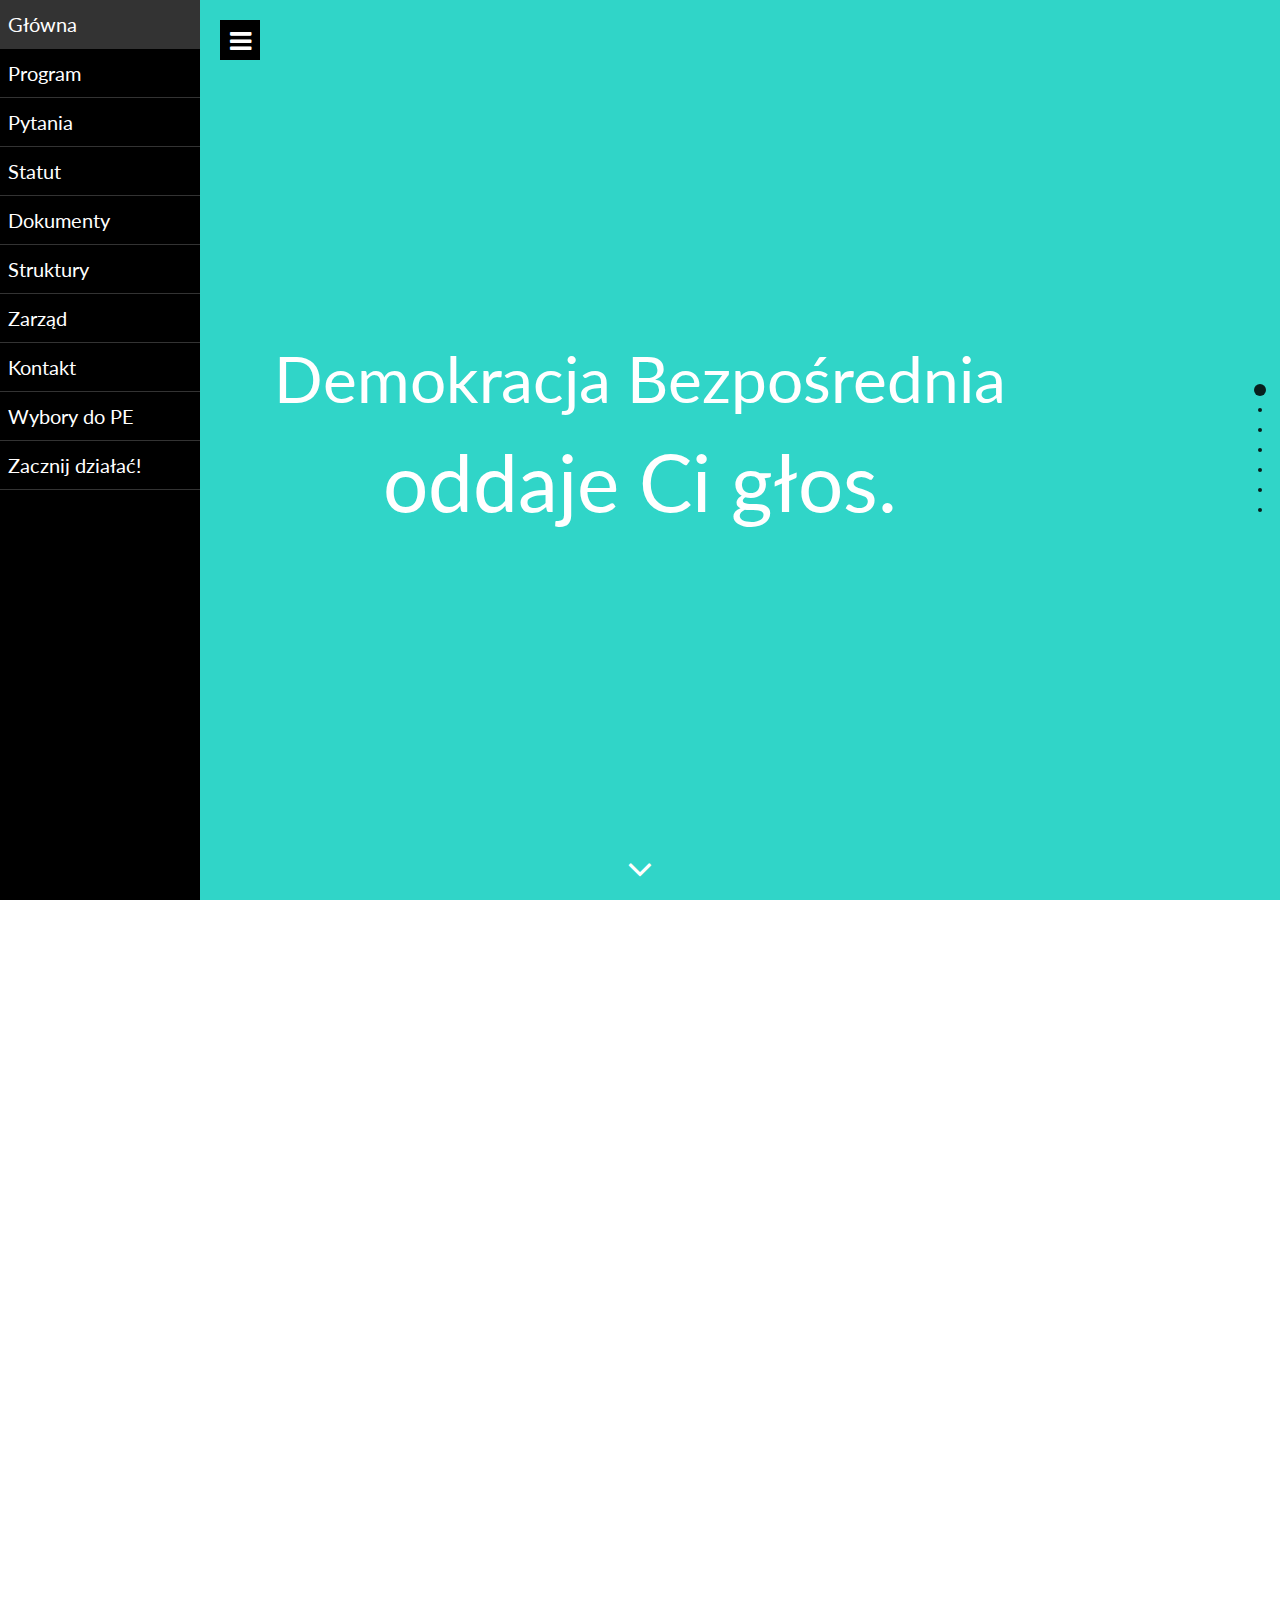
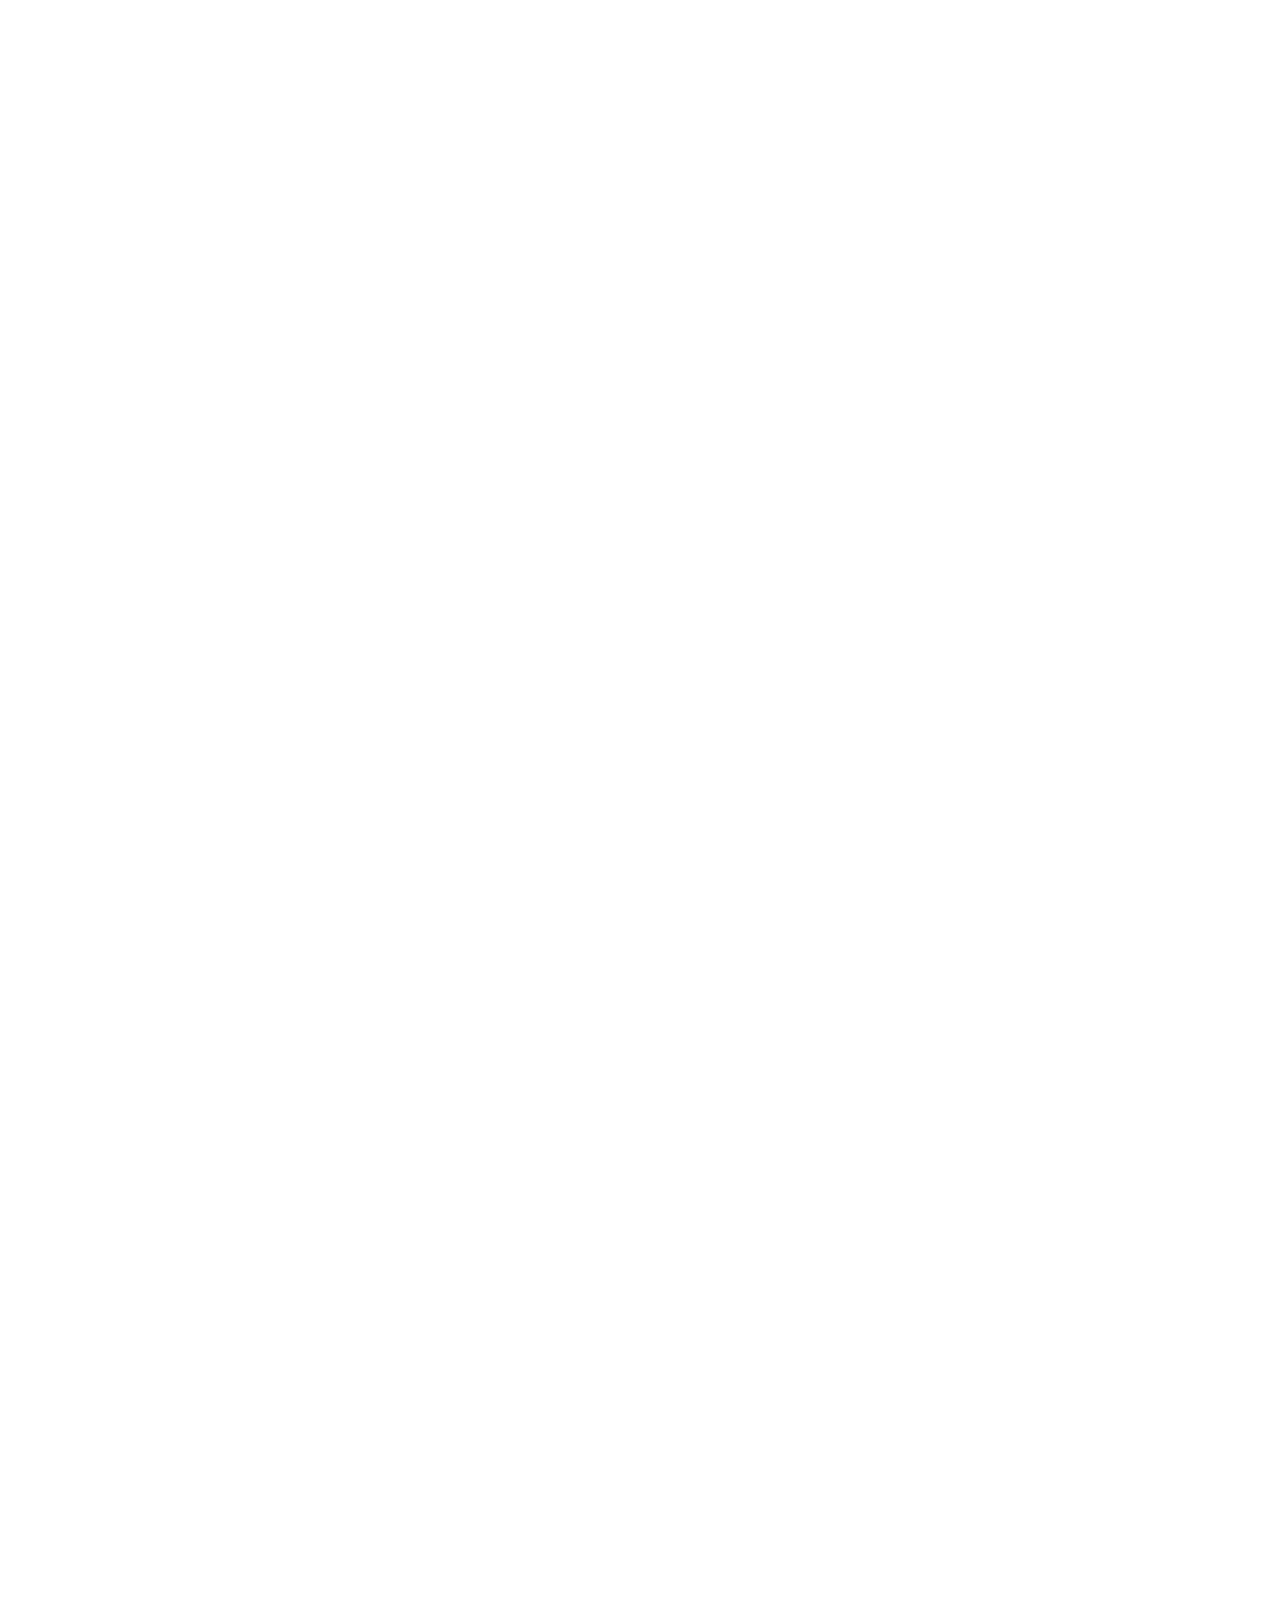
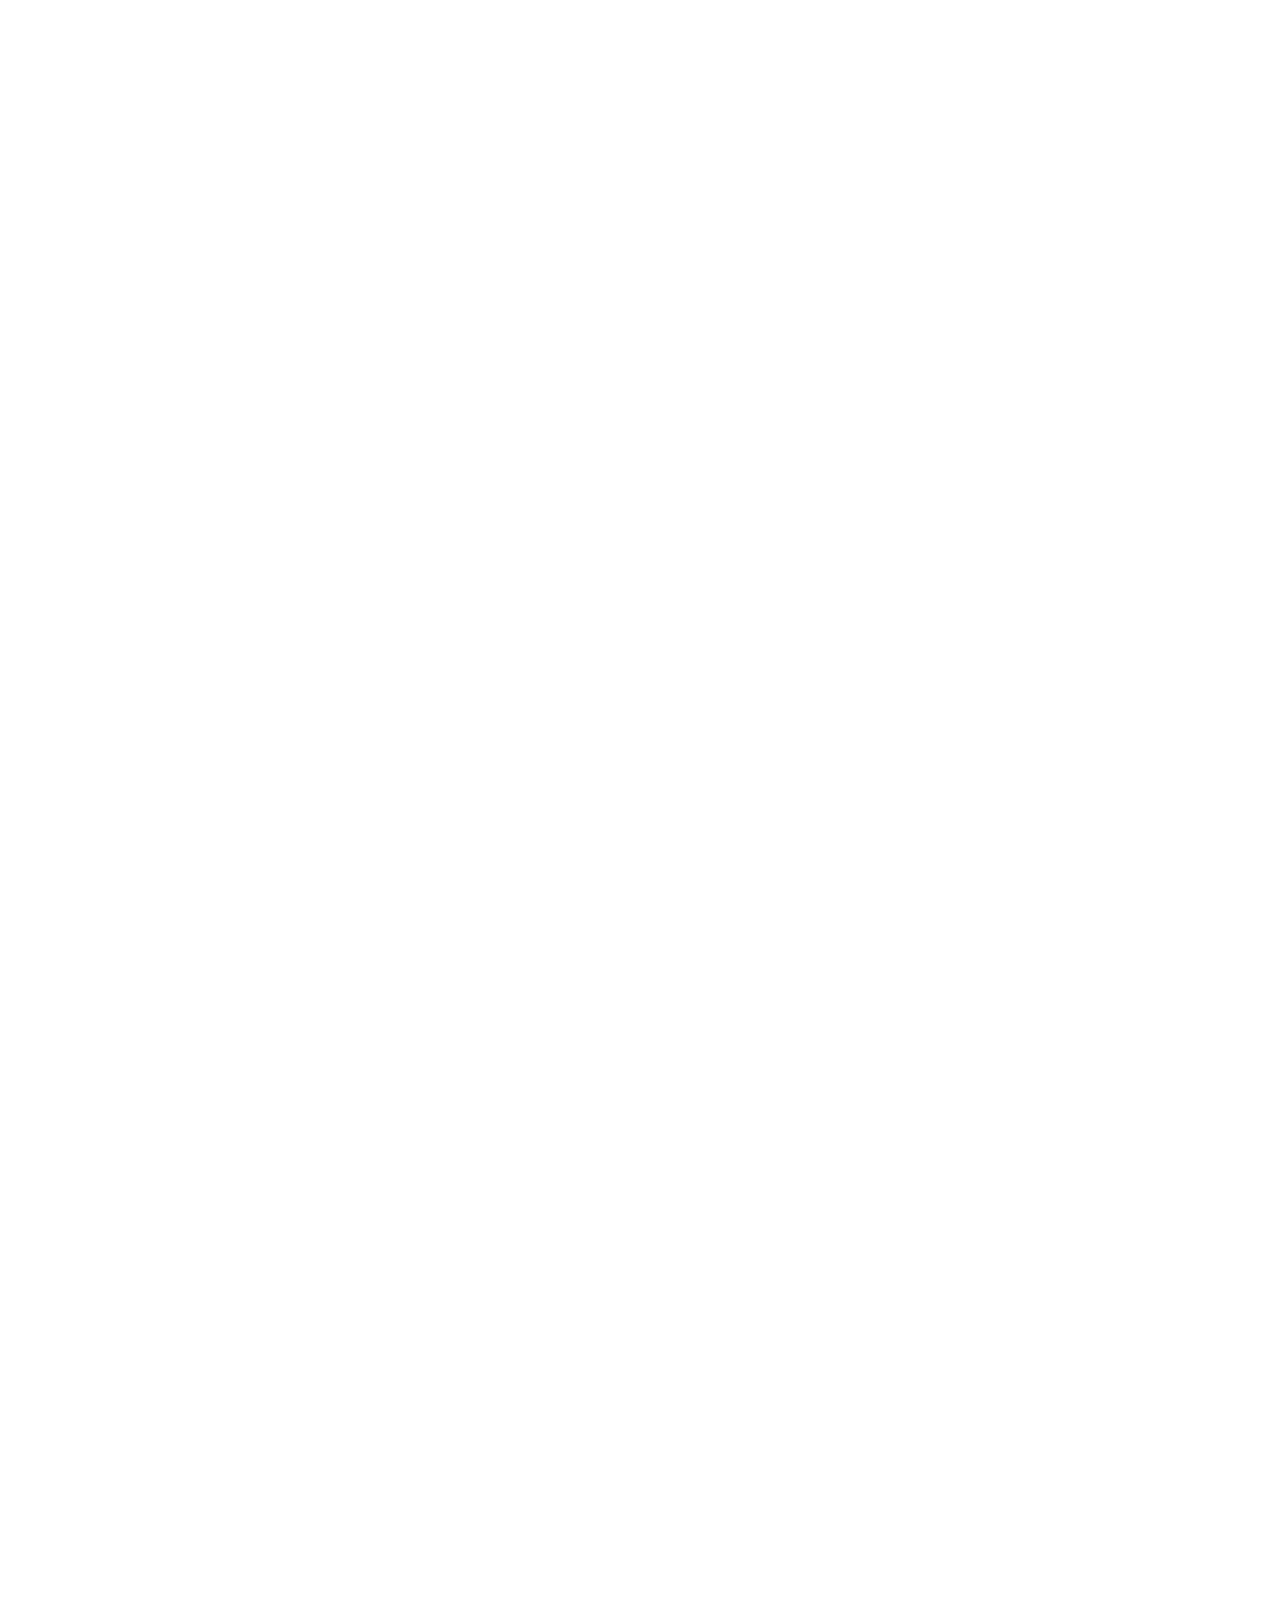
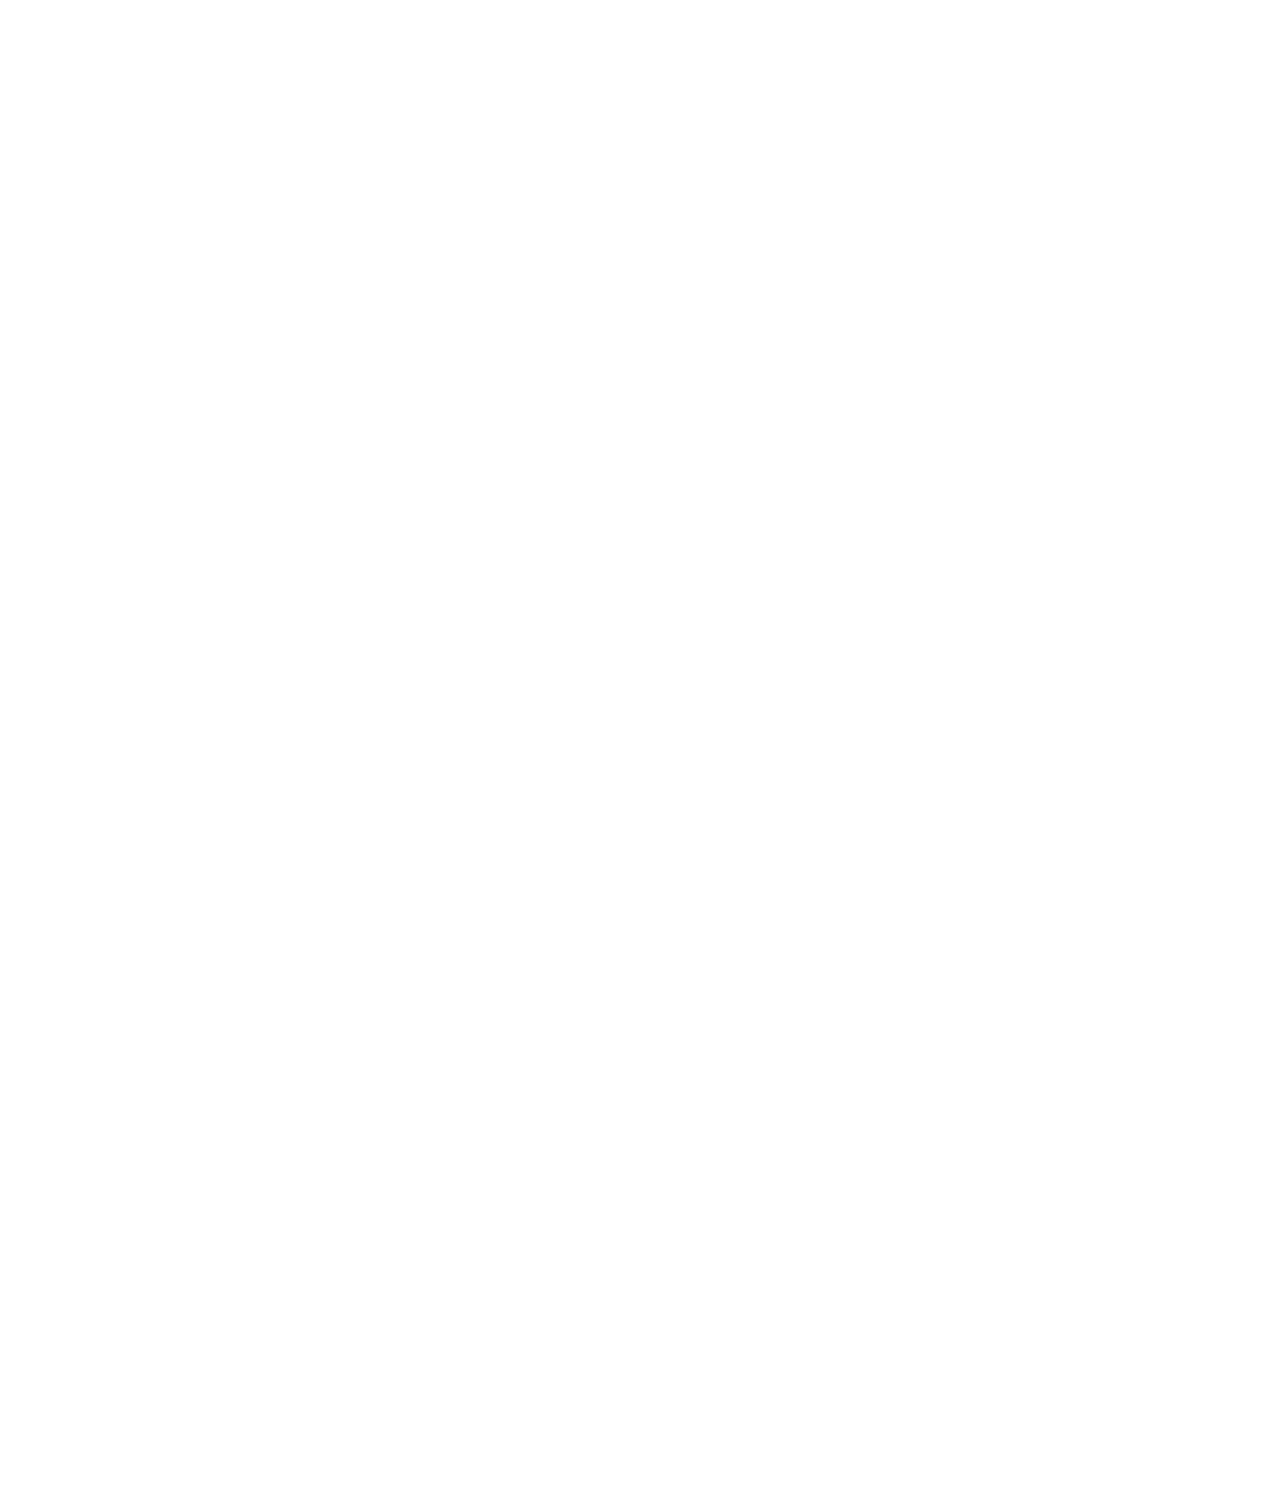
==== index.html @ 04c2ee35 "Initial commit" ====
<!DOCTYPE html>
<html id="page-index" xmlns:fb="http://ogp.me/ns/fb#">
<head>
	<title>
		Demokracja Bezpośrednia
	</title>
	<link href="//netdna.bootstrapcdn.com/font-awesome/4.0.3/css/font-awesome.css" rel="stylesheet" />
	<link rel="stylesheet" href="//fonts.googleapis.com/css?family=Lato" />
	<link rel="stylesheet" href="/index.style.css?v1"/>
	<link rel="stylesheet" href="/onepage-scroll.css?v1" media="screen and (min-width: 400px)"/>
	<script src="//code.jquery.com/jquery-2.0.3.min.js"></script>
	<script src="/jquery.hashnavig.js?v1"></script>
	<script src="/jquery.onepage-scroll.js?v1"></script>
	<script src="/index.script.js?v1"></script>
	<meta property="og:title" content="Demokracja Bezpośrednia"/>
	<meta property="og:description" content="Wiemy, że nie wierzysz już w hasła wyborcze i polityczne obietnice. Dlatego nie zamierzamy Ci ich składać."/>
	<meta property="og:image" content="http://db.org.pl/OddajeCiGlos.png"/>
	<meta property="og:url" content="http://db.org.pl/"/>
	<meta name="viewport" content="width=device-width, initial-scale=1.0, maximum-scale=1.0, user-scalable=no" />
	<link rel="shortcut icon" href="//db.org.pl/circle.png"/>
</head>
<body>
<div id="fb-root"></div>
<div id="main">
<section class="turkus" id="witaj">
	<div>
		<p style="margin-bottom: 4rem;">
			<l class="font8">Demokracja Bezpośrednia</l>
			<l class="font10">oddaje Ci głos.</l>
		</p>
	</div>
</section>
<section class="bialy" id="nie-wierzysz">
	<div>
		<p>
			<l>Nie wierzysz już w hasła wyborcze i polityczne obietnice.</l>
			<l class="font6">Dlatego nie zamierzamy Ci ich składać.</l>
		</p>
		<p>
			<l>Chcemy Ci pokazać, że da się wyjść</l>
			<l class="font6">poza skorumpowaną politykę i zakłamane media.</l>
		</p>
		<p>
			<l>Wystarczy uwierzyć, że możesz to zmienić.</l>
			<l class="font8"><a class="turkus na-czarny" href="#co-mozesz">Zacznij działać.</a></l>
		</p>
	</div>
</section>
<section class="turkus" id="polityka-jest-prosta">
	<div>
		<p>
			<l class="font8">Polityka jest prosta,</l>
			<l>wbrew temu, co twierdzą politycy.</l>
		</p>
		<p>
			<l class="font7">Możesz mieć realny wpływ</l>
			<l>na to, co dzieje się „na górze”.</l>
		</p>
		<p>
			<l>Poznaj podstawowe mechanizmy polityczne i zacznij działać,</l>
			<l class="font7">bo nikt nie zrobi tego lepiej niż Ty.</l>
		</p>
	</div>
</section>
<section class="bialy" id="to-nie-partia">
	<div>
		<p>
			<l class="font8 turkus">Demokracja Bezpośrednia</l>
			<l>nie jest tradycyjną partią polityczną.</l>
		</p>
		<p>
			<l>To organizacja spoza „układu”, stworzona przez ludzi takich jak Ty.</l>
		</p>
		<p>
			<l>Naszym celem jest zmiana reguł gry w polityce,</l>
			<l>abyś mógł decydować o tym, co dla Ciebie ważne.</l>
		</p>
	</div>
</section>
<section class="turkus" id="nowe-reguly">
	<div>
		<h1 class="czarny" style="margin-bottom: 2rem;">
			<a class="na-bialy" href="http://db.org.pl/program/" target="_blank">Turkusowa (R)ewolucja</a> - Nowe reguły gry.
		</h1>
		<p>
			<l class="font6">Referendum obligatoryjne,</l>
			<l>by poseł słuchał Ciebie, a nie Ty posła.</l>
		</p>
		<p>
			<l class="font6">Prawo odwołania,</l>
			<l>by urzędnik pracował dla Ciebie, a nie Ty dla urzędnika.</l>
		</p>
		<p>
			<l class="font6">Jednomandatowe okręgi wyborcze,</l>
			<l>by wybierać swojego polityka, a nie wybranego przez “wodza” partii.</l>
		</p>
		<p>
			<l class="font6">Darmowy i wolny internet,</l>
			<l>by nie być wykluczonym z tej części przestrzeni publicznej.</l>
		</p>
	</div>
</section>
<section class="bialy" id="co-mozesz">
	<div>
		<h1 class="turkus" style="margin-bottom: 2rem;">
			Co możesz zrobić?
		</h1>
		<p style="text-align: left; font-size: 5rem; margin: 0 6rem;">
			<l><a href="http://facebook.com/DemokracjaBezposrednia" target="_blank" class="na-turkus">1. Obserwuj nas na Facebooku.</a></l>
			<l><a download="deklaracja.png" href="/deklaracja.png" target="_blank" class="na-turkus">2. Dołącz do nas.</a></l>
<!--			<l><a href="http://wybory.db.org.pl/2014/02/karty-podpisowe" class="na-turkus" target="_blank">3. Wydrukuj listę poparcia z Twojego okręgu.</a></l>-->
			<l>3. Opowiedz znajomym o naszym ruchu. <!--i zbierz ich podpisy poparcia.--></l>
			<l><a href="/okregi/" class="na-turkus" target="_blank">4. Skontaktuj się z lokalnym koordynatorem.</a></l>
			<l><a href="http://samorzad.db.org.pl/" class="na-turkus" target="_blank">5. Zdecyduj ze znajomymi, kto z Twojej społeczności ma kandydować.</a></l>
			<l>6. Wraz ze znajomymi głosuj na niego.</l>
			<l><a>7. Pilnuj, by dotrzymywał obietnic wyborczych.</a></l>
		</p>
	</div>
</section>
<section class="czarny" id="koniec">
	<p>
		<l class="turkus font8">Demokracja Bezpośrednia</l>
		<l>ul. Nowolipki 14/130</l>
		<l>01-019 Warszawa</l>
		<l>kontakt@db.org.pl</l>
		<l>tel. do pełnomocnika wyborczego 888 770 300</l>
		<l>EwP 322 | NIP 5213636084 | REGON 146281388</l>
	</p>
	<l style="font-size: 2rem; color: #aaa; position: absolute; bottom: 0; margin: 0 auto; left: 0; right: 0;">Strona wykorzystuje ciasteczka do prowadzenia statystyk odwiedzin. Możesz zablokować ciasteczka w ustawieniach przeglądarki.</l>
</section>
</div>

<nav>
	<div><div><i class="fa fa-bars"></i></div></div>
	<a href="/">Główna</a>
	<a href="/program/">Program</a>
	<a href="/?q=node/69">Pytania</a>
	<a href="/sites/default/files/statut_db_2013-12-14_tekst-jednolity.pdf">Statut</a>
	<a href="/?q=dokumenty">Dokumenty</a>
	<a href="/okregi/">Struktury</a>
	<a href="/?q=Zarząd">Zarząd</a>
	<a href="/?q=contact">Kontakt</a>
	<a href="http://pe2014.pkw.gov.pl/pl/komitety/view/40">Wybory do PE</a>
	<a href="#co-mozesz">Zacznij działać!</a>
</nav>

</body></html>
---- index.style.css ----
* {
	margin: 0;
	padding: 0;
	font-size: inherit;
	font-weight: inherit;
	font-size: inherit;
	color: inherit;
	text-decoration: inherit;
	outline: inherit;

	box-sizing: border-box;
	-webkit-box-sizing: border-box;
	-moz-box-sizing: border-box;
}

html {
	font-family: 'Lato', sans-serif;
	text-align: center;
	font-size: 8px;
	font-size: 1vh;
}

section {
	padding: 0 10px;
}

@media all and (min-height: 100px) { html { font-size: 1px; } }
@media all and (min-height: 200px) { html { font-size: 2px; } }
@media all and (min-height: 300px) { html { font-size: 3px; } }
@media all and (min-height: 400px) { html { font-size: 4px; } }
@media all and (min-height: 500px) and (min-width: 500px) { html { font-size: 5px; } }
@media all and (min-height: 600px) and (min-width: 600px) { html { font-size: 6px; } }
@media all and (min-height: 700px) and (min-width: 700px) { html { font-size: 7px; } }
@media all and (min-height: 800px) and (min-width: 900px) { html { font-size: 8px; } }

#pagination, .arrow-up, .arrow-down {
	display: none;
}

@media all and (min-width: 400px) {
	section {
		padding: 0 30px;
	}

	section > :first-child {
		position: absolute;
		top: 50%;
		left: 0;
		right: 0;
		transform: translateY(-50%);
		-webkit-transform: translateY(-50%);
		-moz-transform: translateY(-50%);
	}
}

.turkus, .na-turkus:hover  {
	color: #30D5C8;
}

.czarny, .na-czarny:hover {
	color: black;
}

.bialy, .na-bialy:hover {
	color: white;
}

section {
	position: relative;
	padding: 8rem 0;
}

section.turkus {
	background-color: #30D5C8;
	color: white;
}

section.bialy {
	color: black;
}

section.czarny {
	background-color: black;
	color: white;
}

section {
	font-size: 5rem;
}

section > div > * {
	margin-bottom: 2rem;
}

section > div > h1 {
	font-size: 8rem;
}

l {
	display: block;
	padding: 1rem 0;
}

a[href], *[onclick] {
	cursor: pointer;
}

#main a[href]:not(.arrow-up):not(.arrow-down):not(.arrow-left):not(.arrow-right), #main *[onclick] {
	border-bottom: 1px solid;
}

.font6  { font-size:  6rem; }
.font7  { font-size:  7rem; }
.font8  { font-size:  8rem; }
.font9  { font-size:  9rem; }
.font10 { font-size: 10rem; }

#polityka-jest-prosta h1, #polityka-jest-prosta-x h1 {
	font-size: 10rem;
}

#nie-wierzysz p, #nie-wierzysz-x p {
	margin-bottom: 4rem;
}

#nowe-reguly p, #nowe-reguly-x p {
	font-size: 4rem;
}

.active-koniec #pagination li a:before {
	background-color: white !important;
}

nav {
	z-index: 1;
	background-color: black;
	color: white;
	position: fixed;
	top: 0;
	bottom: 0;
	width: 200px;

	-webkit-transition-duration: 500ms;
	-moz-transition-duration: 500ms;
	transition-duration: 500ms;

	left: -180px;
	opacity: 0.2;
}

nav:hover {
	left: 0;
	opacity: 1;
}

nav > div {
	position: absolute;
	top: 0;
	left: 200px;
	border: 0;
	height: 80px;
	width: 80px;
}

nav > div > div {
	margin-top: 20px;
	margin-left: 20px;
	background-color: black;
	line-height: 40px;
	width: 40px;
	font-size: 25px;
	text-align: center;
	padding: 0;

	-webkit-transition-duration: 500ms;
	-moz-transition-duration: 500ms;
	transition-duration: 500ms;
}

nav > a {
	display: block;
	font-size: 2.5rem;
	line-height: 4rem;
	padding: 1rem;
	border-bottom: 1px solid #333;
	text-align: left;

	-webkit-transition-duration: 200ms;
	-moz-transition-duration: 200ms;
	transition-duration: 200ms;
}

nav > a:hover {
	background-color: #333;
}

.active-koniec nav {
	background-color: white;
	color: black;
}

.active-koniec nav > div > div {
	background-color: white;
}

.active-koniec nav > a {
	border-bottom: 1px solid #ccc;
}

.active-koniec nav > a:hover {
	background-color: white;
}
---- onepage-scroll.css ----
html, body {
	overflow: hidden;
}

html, body, .onepage-wrapper {
	display: block;
	position: static;
	margin: 0;
	padding: 0;
	width: 100%;
	height: 100%;
}

.onepage-wrapper {
	position: relative;

	-webkit-transition: -webkit-transform 1000ms ease;
	-moz-transition: -moz-transform 1000ms ease;
	-o-transition: -o-transform 1000ms ease;
	-ms-transition: -ms-transform 1000ms ease;
	transition: transform 1000ms ease;

	-webkit-transform-style: preserve-3d;
}

.onepage-wrapper > section[id] {
	width: 100%;
	height: 100%;
	position: relative;
}

#pagination, .arrow-up, .arrow-down, .arrow-left, .arrow-right {
	display: block;
}

#pagination {
	position: fixed;
	right: 10px;
	top: 50%;
	z-index: 5;
	list-style: none;
	margin: 0;
	padding: 0;
	transform: translateY(-50%);
	-webkit-transform: translateY(-50%);
	-ms-transform: translateY(-50%);
}

#pagination li {
	padding: 0;
}

#pagination li a {
	width: 20px;
	height: 20px;
	display: block;
}

#pagination li a::before {
	content: "";
	display: block;
	width: 20px;
	height: 20px;

	background-color: rgba(0,0,0,0.85);
	border-radius: 10px;
	-webkit-border-radius: 10px;
	-moz-border-radius: 10px;

	-webkit-transition-duration: 500ms;
	-moz-transition-duration: 500ms;
	-o-transition-duration: 500ms;
	-ms-transition-duration: 500ms;
	transition-duration: 500ms;

	transform: scale(0.2);
	-webkit-transform: scale(0.2);
	-moz-transform: scale(0.2);
	-o-transform: scale(0.2);
	-ms-transform: scale(0.2);
}

#pagination li a.active::before {
	transform: scale(0.6);
	-webkit-transform: scale(0.6);
}

.arrow-down, .arrow-up, .arrow-left, .arrow-right {
	position: absolute;
	top: 0; bottom: 0; left: 0; right: 0;
	vertical-align: middle;
}

.arrow-down {
	top: auto; bottom: 0; padding-bottom: 1rem;
}

.arrow-up {
	top: 0; bottom: auto; padding-top: 1rem;
}

.arrow-left {
	left: 0; right: auto; padding-left: 1rem; text-align: left;
	width: 5rem;
}

.arrow-right {
	left: auto; right: 0; padding-right: 1rem; text-align: right;
	width: 5rem;
}

.arrow-left::before, .arrow-right::before {
	content: '';
	display: inline-block;
	height: 100%;
	vertical-align: middle;
}
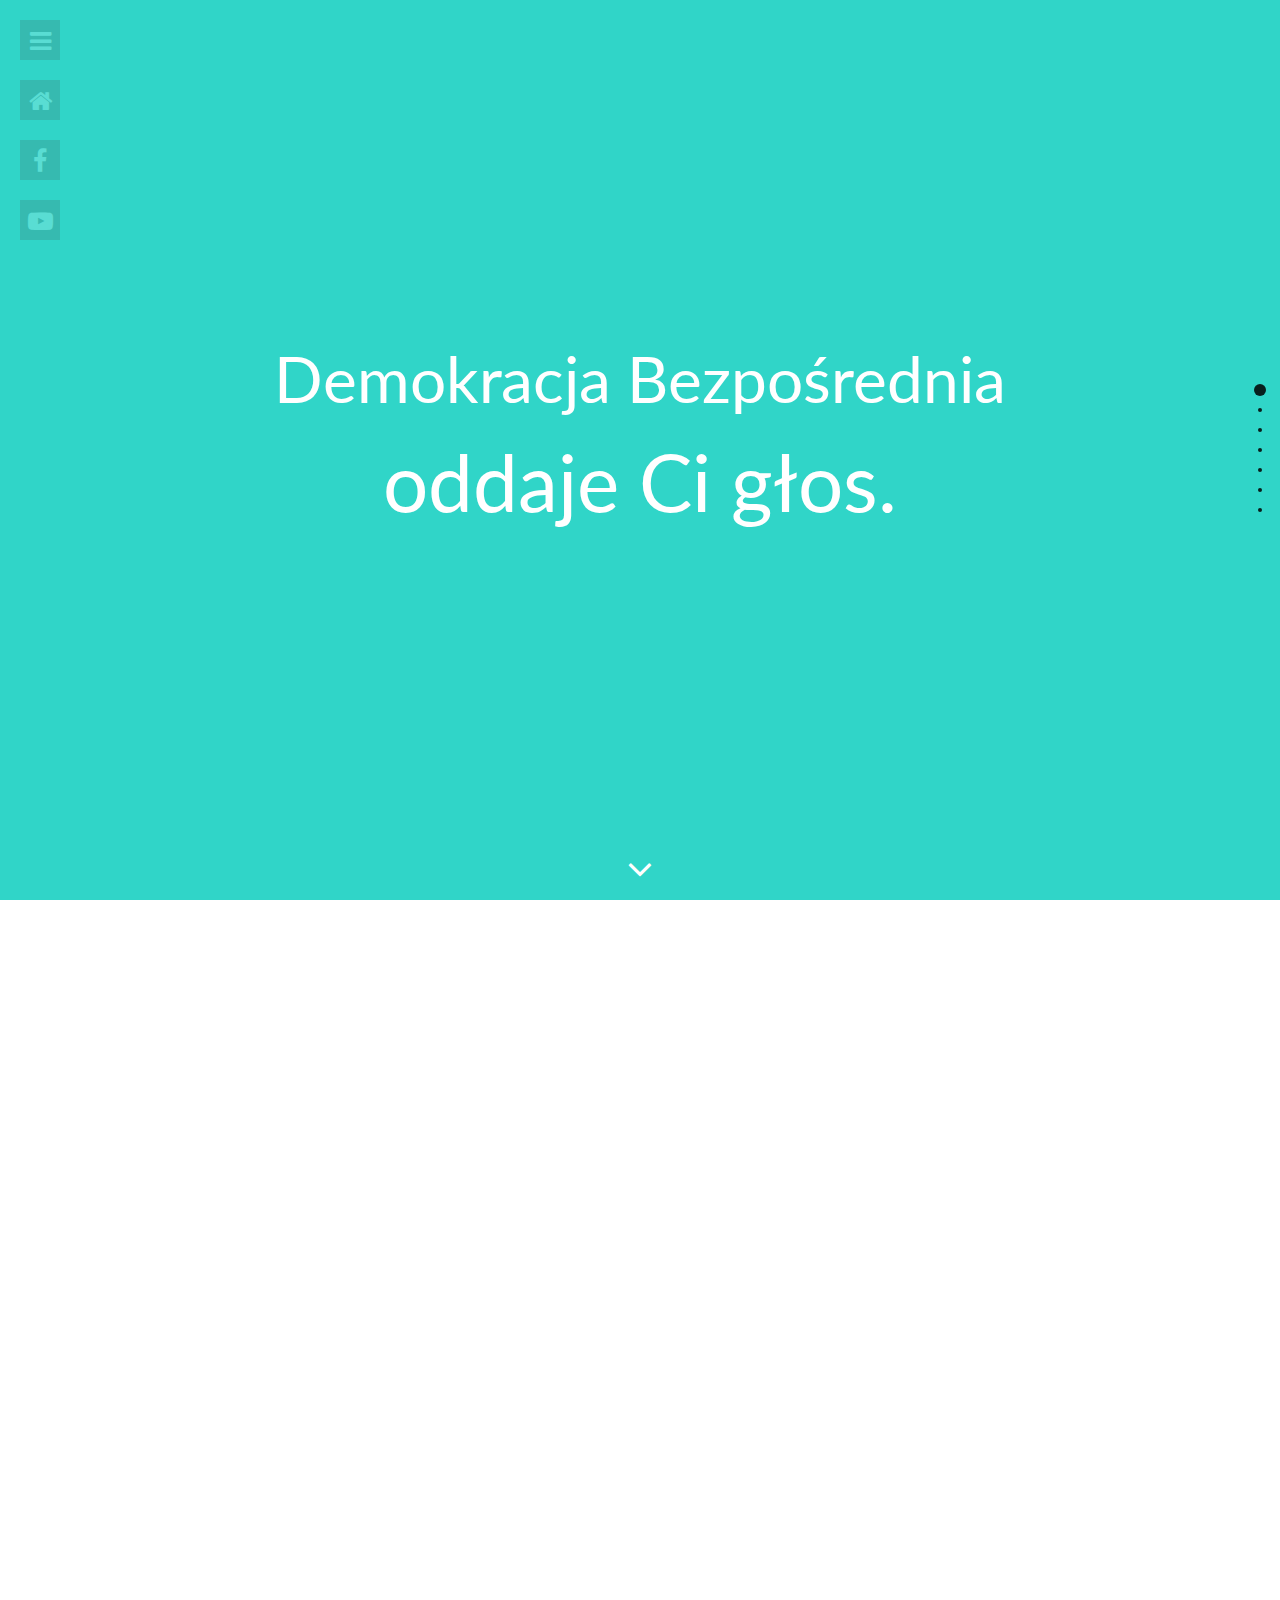
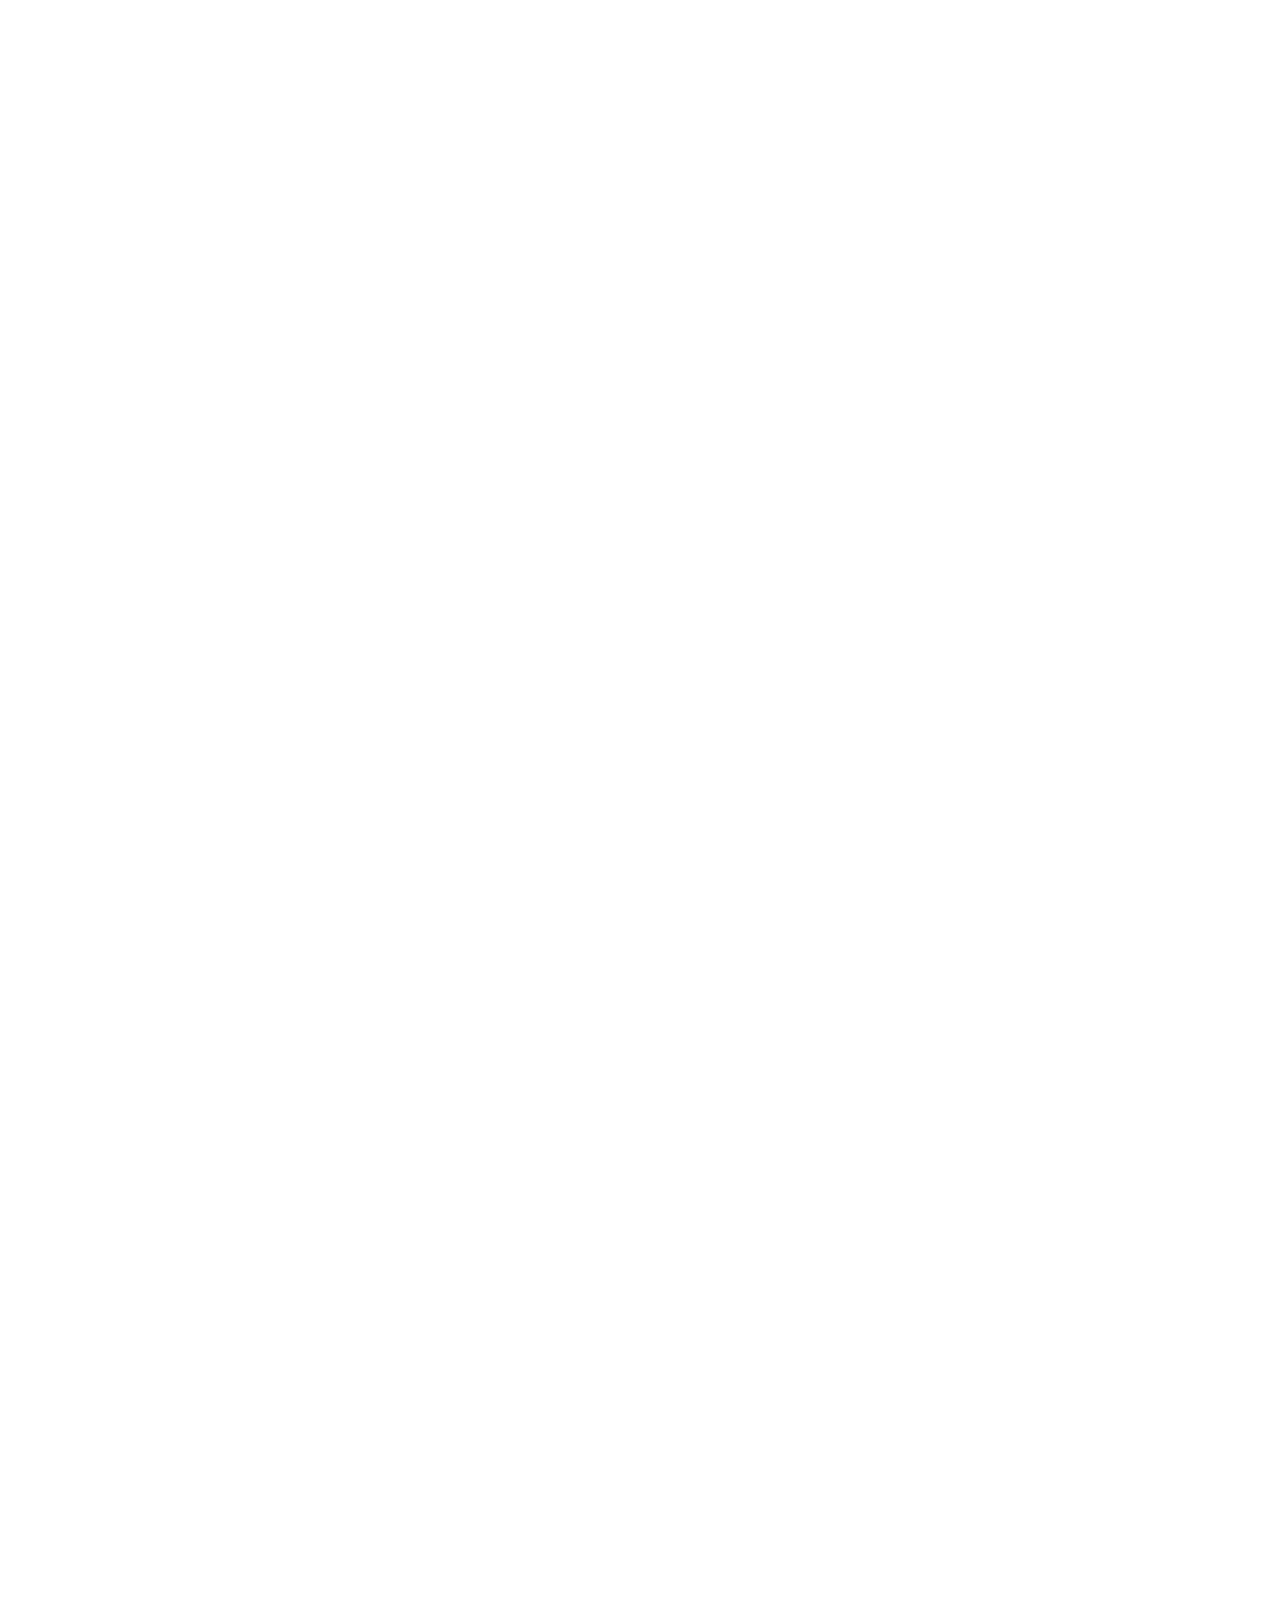
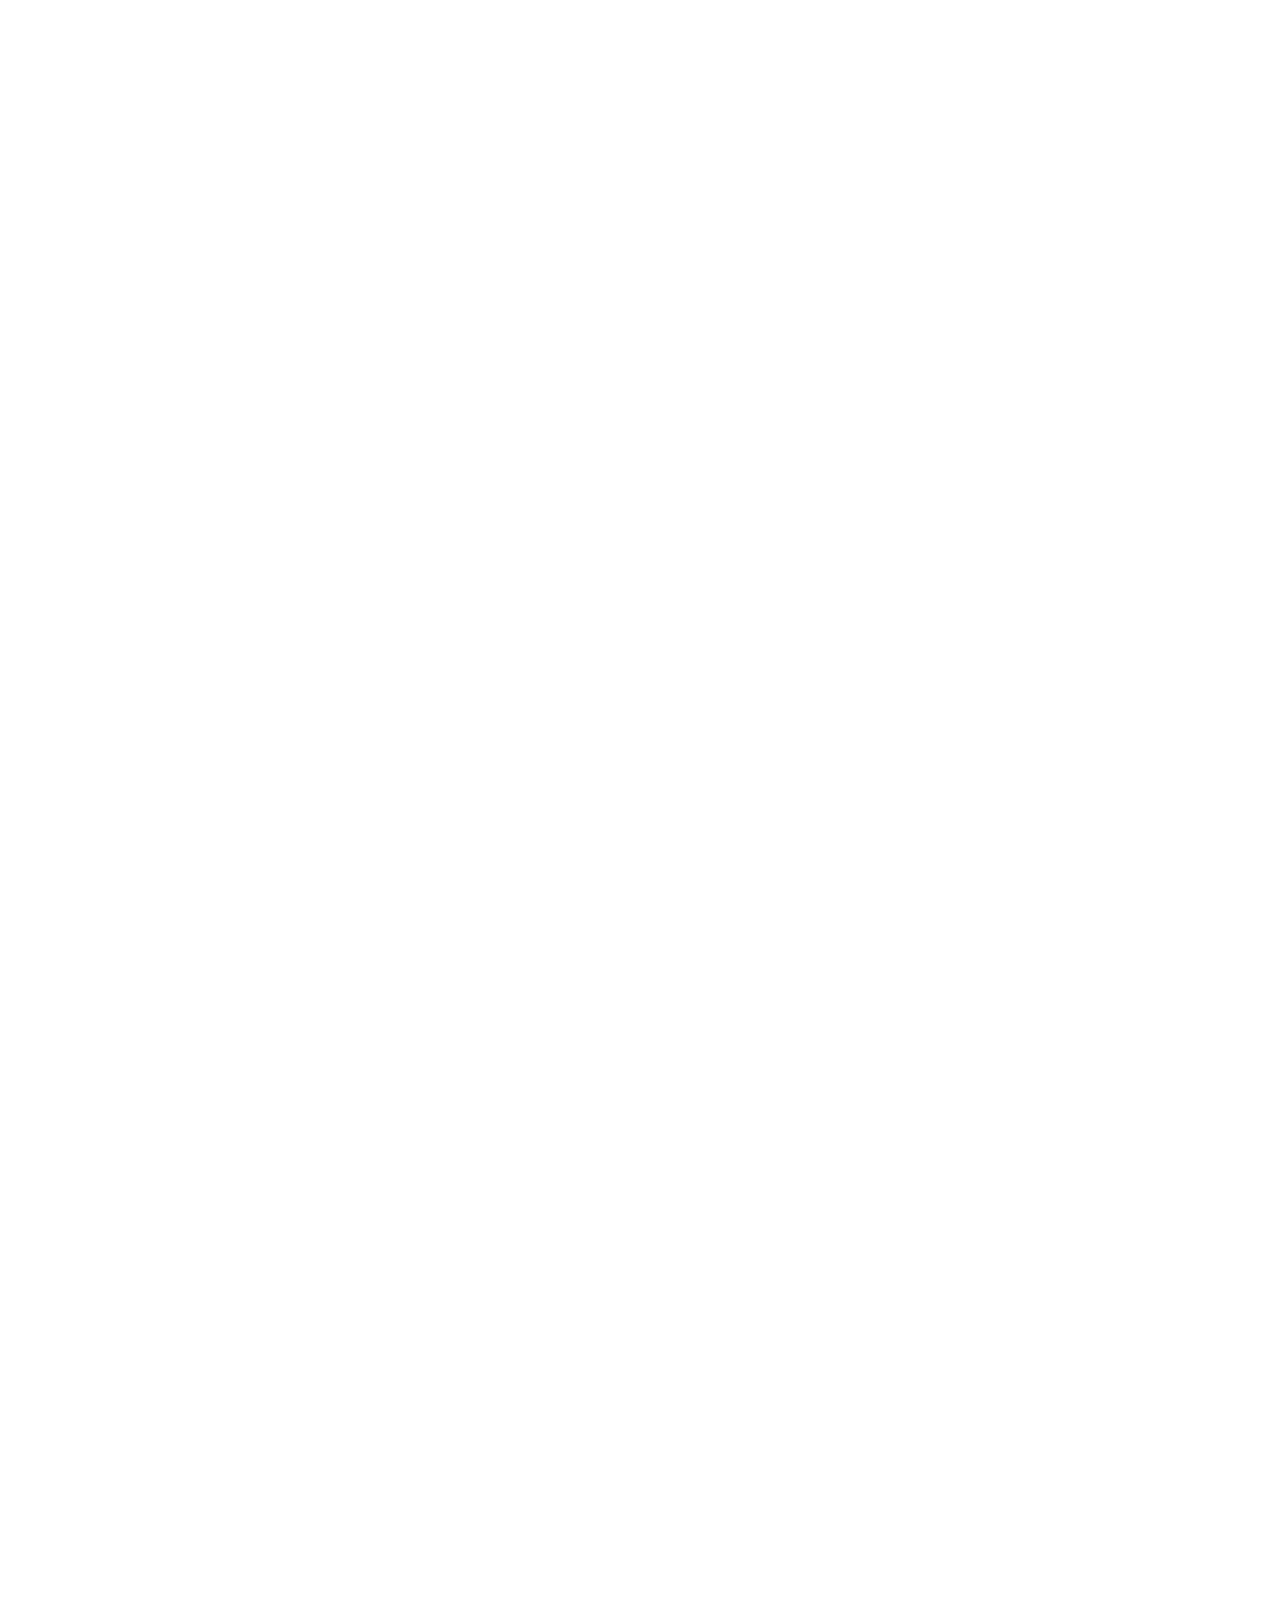
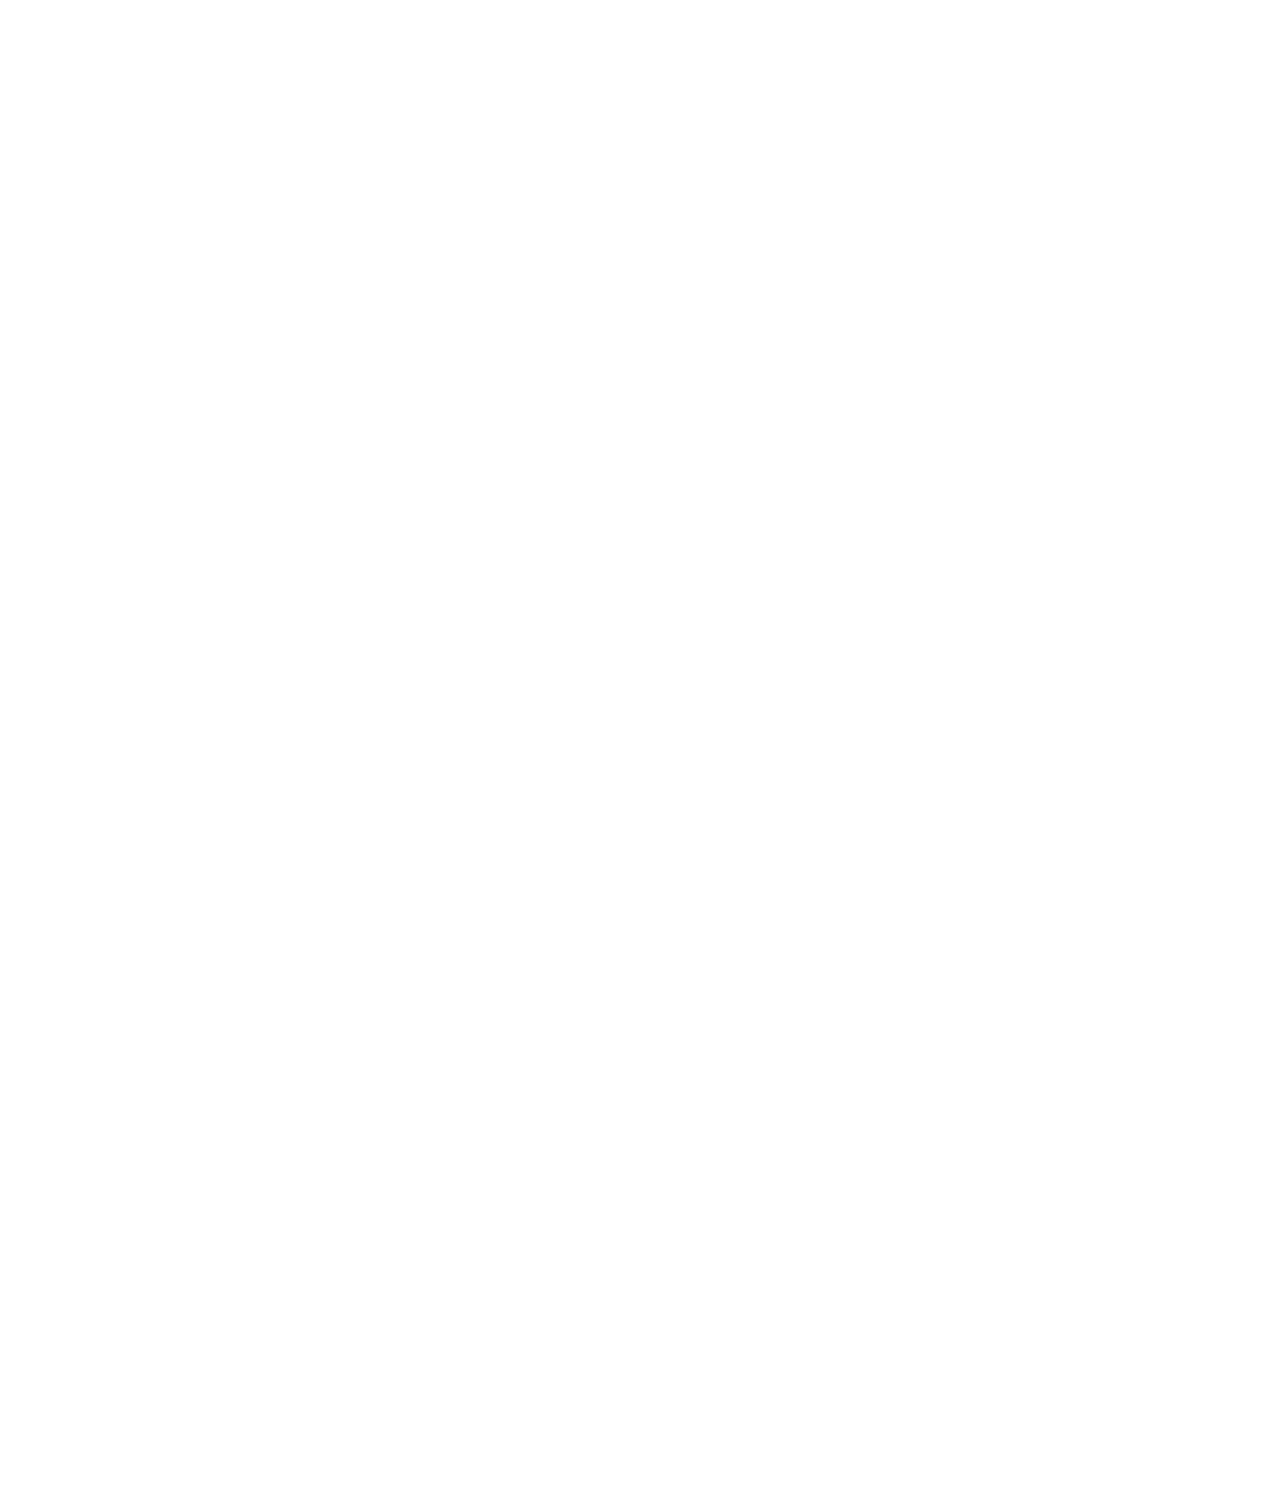
==== commit 49f35ae2: "Nowe menu" ====
--- a/index.html
+++ b/index.html
@@ -6,7 +6,8 @@
 	</title>
 	<link href="//netdna.bootstrapcdn.com/font-awesome/4.0.3/css/font-awesome.css" rel="stylesheet" />
 	<link rel="stylesheet" href="//fonts.googleapis.com/css?family=Lato" />
-	<link rel="stylesheet" href="/index.style.css?v1"/>
+	<link rel="stylesheet" href="/index.style.css?v3"/>
+	<link rel="stylesheet" href="/nav.css?v1"/>
 	<link rel="stylesheet" href="/onepage-scroll.css?v1" media="screen and (min-width: 400px)"/>
 	<script src="//code.jquery.com/jquery-2.0.3.min.js"></script>
 	<script src="/jquery.hashnavig.js?v1"></script>
@@ -123,25 +124,37 @@
 		<l>ul. Nowolipki 14/130</l>
 		<l>01-019 Warszawa</l>
 		<l>kontakt@db.org.pl</l>
-		<l>tel. do pełnomocnika wyborczego 888 770 300</l>
 		<l>EwP 322 | NIP 5213636084 | REGON 146281388</l>
+		<l></l>
+		<l>Pełnomocnik Wyborczy: Zbigniew Kawalec</l>
+		<l>tel. 888 770 300 | e-mail zbigniew.kawalec@db.org.pl</l>
 	</p>
 	<l style="font-size: 2rem; color: #aaa; position: absolute; bottom: 0; margin: 0 auto; left: 0; right: 0;">Strona wykorzystuje ciasteczka do prowadzenia statystyk odwiedzin. Możesz zablokować ciasteczka w ustawieniach przeglądarki.</l>
 </section>
 </div>
 
 <nav>
-	<div><div><i class="fa fa-bars"></i></div></div>
-	<a href="/">Główna</a>
-	<a href="/program/">Program</a>
-	<a href="/?q=node/69">Pytania</a>
-	<a href="/sites/default/files/statut_db_2013-12-14_tekst-jednolity.pdf">Statut</a>
-	<a href="/?q=dokumenty">Dokumenty</a>
-	<a href="/okregi/">Struktury</a>
-	<a href="/?q=Zarząd">Zarząd</a>
-	<a href="/?q=contact">Kontakt</a>
-	<a href="http://pe2014.pkw.gov.pl/pl/komitety/view/40">Wybory do PE</a>
-	<a href="#co-mozesz">Zacznij działać!</a>
+	<div class="nav-icons">
+		<div id="menu-toggle"><i class="fa fa-bars"></i><i class="fa fa-times"></i></div>
+		<a href="http://db.org.pl/"><i class="fa fa-home"></i></a>
+		<a href="https://www.facebook.com/DemokracjaBezposrednia" target="_blank"><i class="fa fa-facebook"></i></a>
+		<a href="https://www.youtube.com/user/DBPartia" target="_blank"><i class="fa fa-youtube-play"></i></a>
+	</div>
+	<div class="nav-links">
+		<a href="http://db.org.pl/program/">Program</a>
+		<a href="http://db.org.pl/?q=node/69">Pytania</a>
+		<a href="http://db.org.pl/sites/default/files/statut_db_2013-12-14_tekst-jednolity.pdf">Statut</a>
+		<a href="http://db.org.pl/?q=dokumenty">Dokumenty</a>
+		<a href="http://db.org.pl/okregi/">Struktury</a>
+		<a href="http://db.org.pl/?q=Zarz%C4%85d">Zarząd</a>
+		<a href="#koniec">Kontakt</a>
+		<a href="http://pe2014.pkw.gov.pl/pl/komitety/view/40">Wybory do PE</a>
+		<a href="#co-mozesz">Zacznij działać!</a>
+	</div>
 </nav>
 
+<script>
+$("#menu-toggle").click(function(){$("nav").toggleClass("visible");});
+</script>
+
 </body></html>
--- a/index.style.css
+++ b/index.style.css
@@ -130,83 +130,3 @@
 .active-koniec #pagination li a:before {
 	background-color: white !important;
 }
-
-nav {
-	z-index: 1;
-	background-color: black;
-	color: white;
-	position: fixed;
-	top: 0;
-	bottom: 0;
-	width: 200px;
-
-	-webkit-transition-duration: 500ms;
-	-moz-transition-duration: 500ms;
-	transition-duration: 500ms;
-
-	left: -180px;
-	opacity: 0.2;
-}
-
-nav:hover {
-	left: 0;
-	opacity: 1;
-}
-
-nav > div {
-	position: absolute;
-	top: 0;
-	left: 200px;
-	border: 0;
-	height: 80px;
-	width: 80px;
-}
-
-nav > div > div {
-	margin-top: 20px;
-	margin-left: 20px;
-	background-color: black;
-	line-height: 40px;
-	width: 40px;
-	font-size: 25px;
-	text-align: center;
-	padding: 0;
-
-	-webkit-transition-duration: 500ms;
-	-moz-transition-duration: 500ms;
-	transition-duration: 500ms;
-}
-
-nav > a {
-	display: block;
-	font-size: 2.5rem;
-	line-height: 4rem;
-	padding: 1rem;
-	border-bottom: 1px solid #333;
-	text-align: left;
-
-	-webkit-transition-duration: 200ms;
-	-moz-transition-duration: 200ms;
-	transition-duration: 200ms;
-}
-
-nav > a:hover {
-	background-color: #333;
-}
-
-.active-koniec nav {
-	background-color: white;
-	color: black;
-}
-
-.active-koniec nav > div > div {
-	background-color: white;
-}
-
-.active-koniec nav > a {
-	border-bottom: 1px solid #ccc;
-}
-
-.active-koniec nav > a:hover {
-	background-color: white;
-}
--- a/nav.css
+++ b/nav.css
@@ -0,0 +1,104 @@
+nav, nav > *, nav > * > * {
+	-webkit-transition-duration: 500ms;
+	-moz-transition-duration: 500ms;
+	transition-duration: 500ms;
+
+	display: block;
+}
+
+nav > * > * {
+	cursor: pointer;
+}
+
+nav {
+	z-index: 1;
+	color: white;
+	position: fixed;
+	top: 0;
+	bottom: 0;
+	width: 200px;
+	left: -200px;
+}
+
+nav.visible {
+	left: 0;
+}
+
+nav > .nav-links, nav > .nav-icons > * {
+	opacity: 0.2;
+	background-color: #535353;
+}
+
+nav.visible > .nav-links, nav.visible > .nav-icons > * {
+	opacity: 0.95;
+}
+
+nav.visible > * > :hover {
+	background-color: black;
+}
+
+nav:not(.visible) > .nav-icons > :hover {
+	opacity: 0.6;
+}
+
+nav > .nav-links {
+	height: 100%;
+}
+
+nav:not(.visible) > .nav-icons .fa-times {
+	display: none;
+}
+
+nav.visible > .nav-icons .fa-bars {
+	display: none;
+}
+
+nav > .nav-icons {
+	position: absolute;
+	top: 0;
+	left: 200px;
+	border: 0;
+	width: 60px;
+	padding-top: 20px;
+	padding-left: 20px;
+}
+
+nav > .nav-icons > * {
+	margin-bottom: 20px;
+	line-height: 40px;
+	width: 40px;
+	font-size: 25px;
+	text-align: center;
+	padding: 0;
+}
+
+nav > .nav-links > * {
+	font-size: 2.5rem;
+	line-height: 7rem;
+	text-align: left;
+
+	position: relative;
+	padding: 0 1rem 0 3rem;
+}
+
+nav > .nav-links > *::before {
+	content: "";
+	position: absolute;
+	display: block;
+	width: 1px;
+	top: 1.5rem;
+	left: 1.5rem;
+	height: 4rem;
+	background-color: #30D5C8;
+}
+
+
+.active-koniec nav > .nav-links, .active-koniec nav > .nav-icons > * {
+	background-color: white;
+	color: black;
+}
+
+.active-koniec nav > * > *:hover {
+	background-color: #ccc;
+}
+
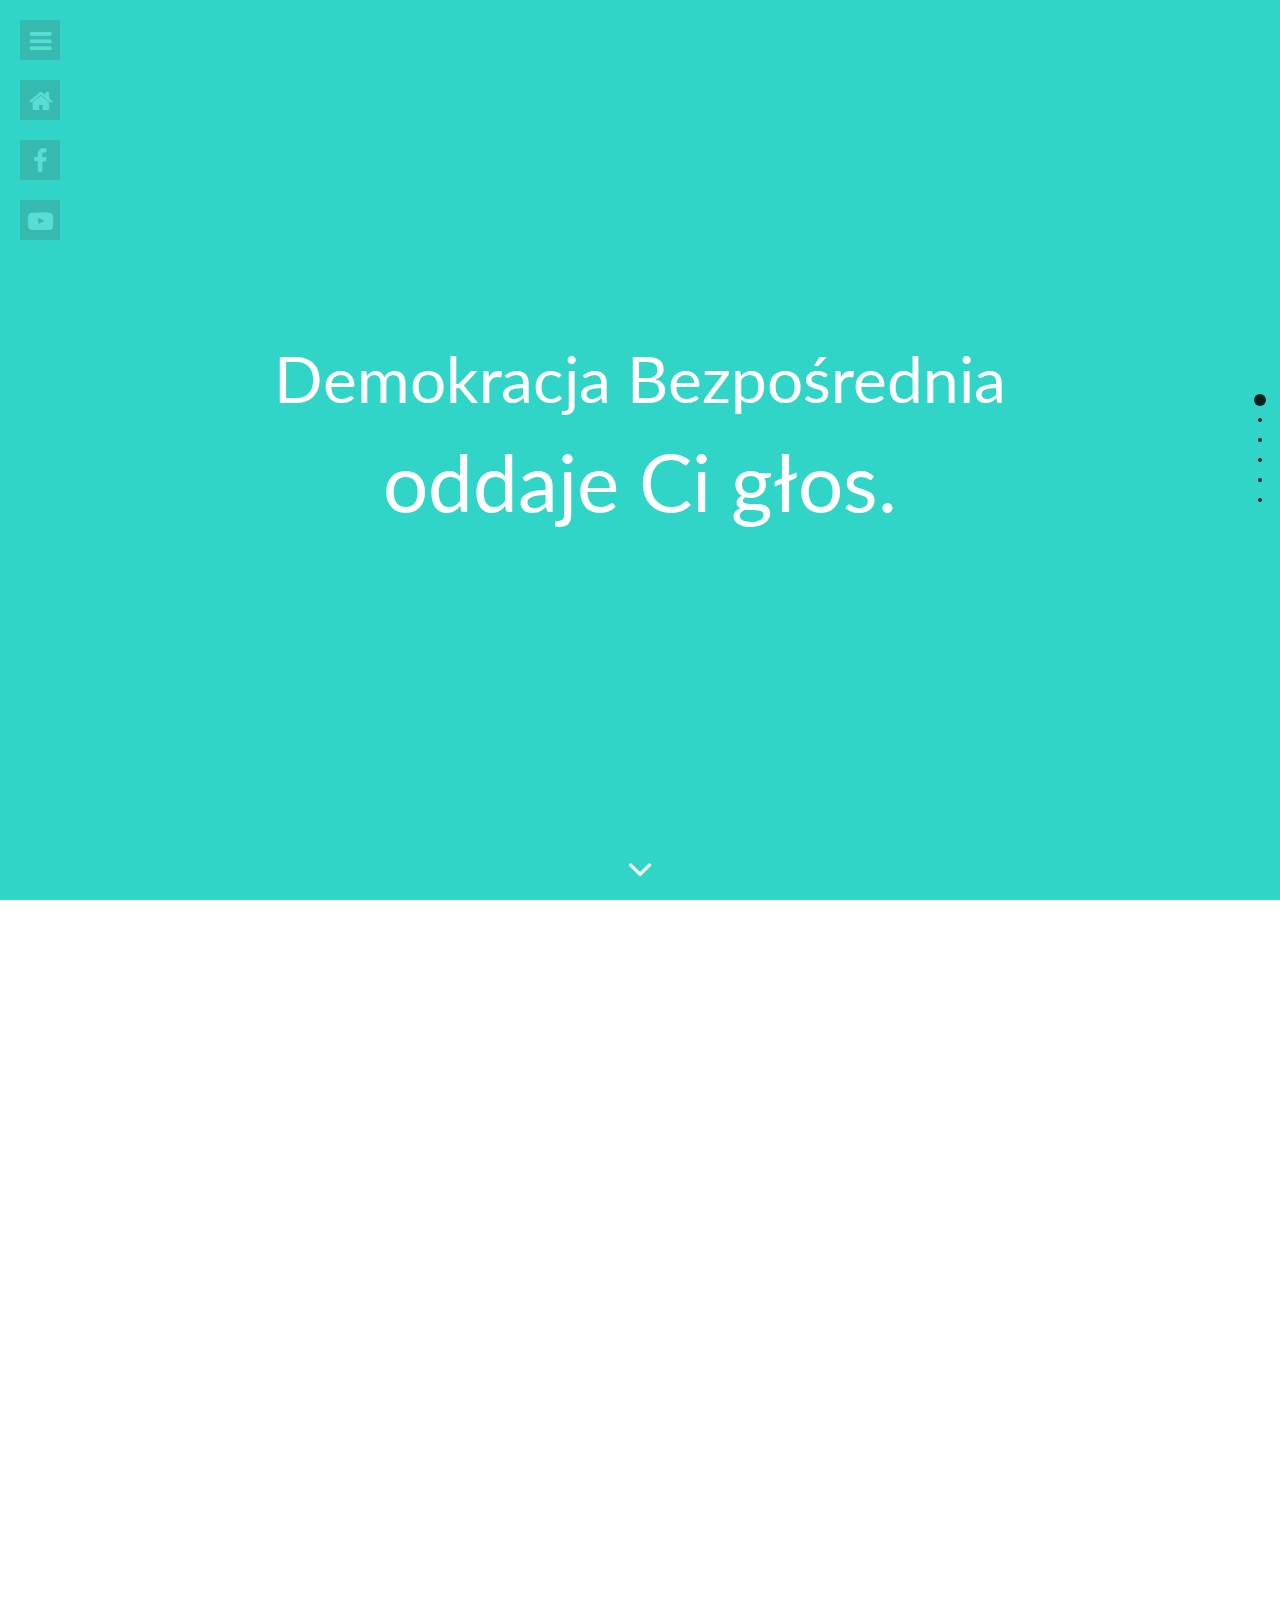
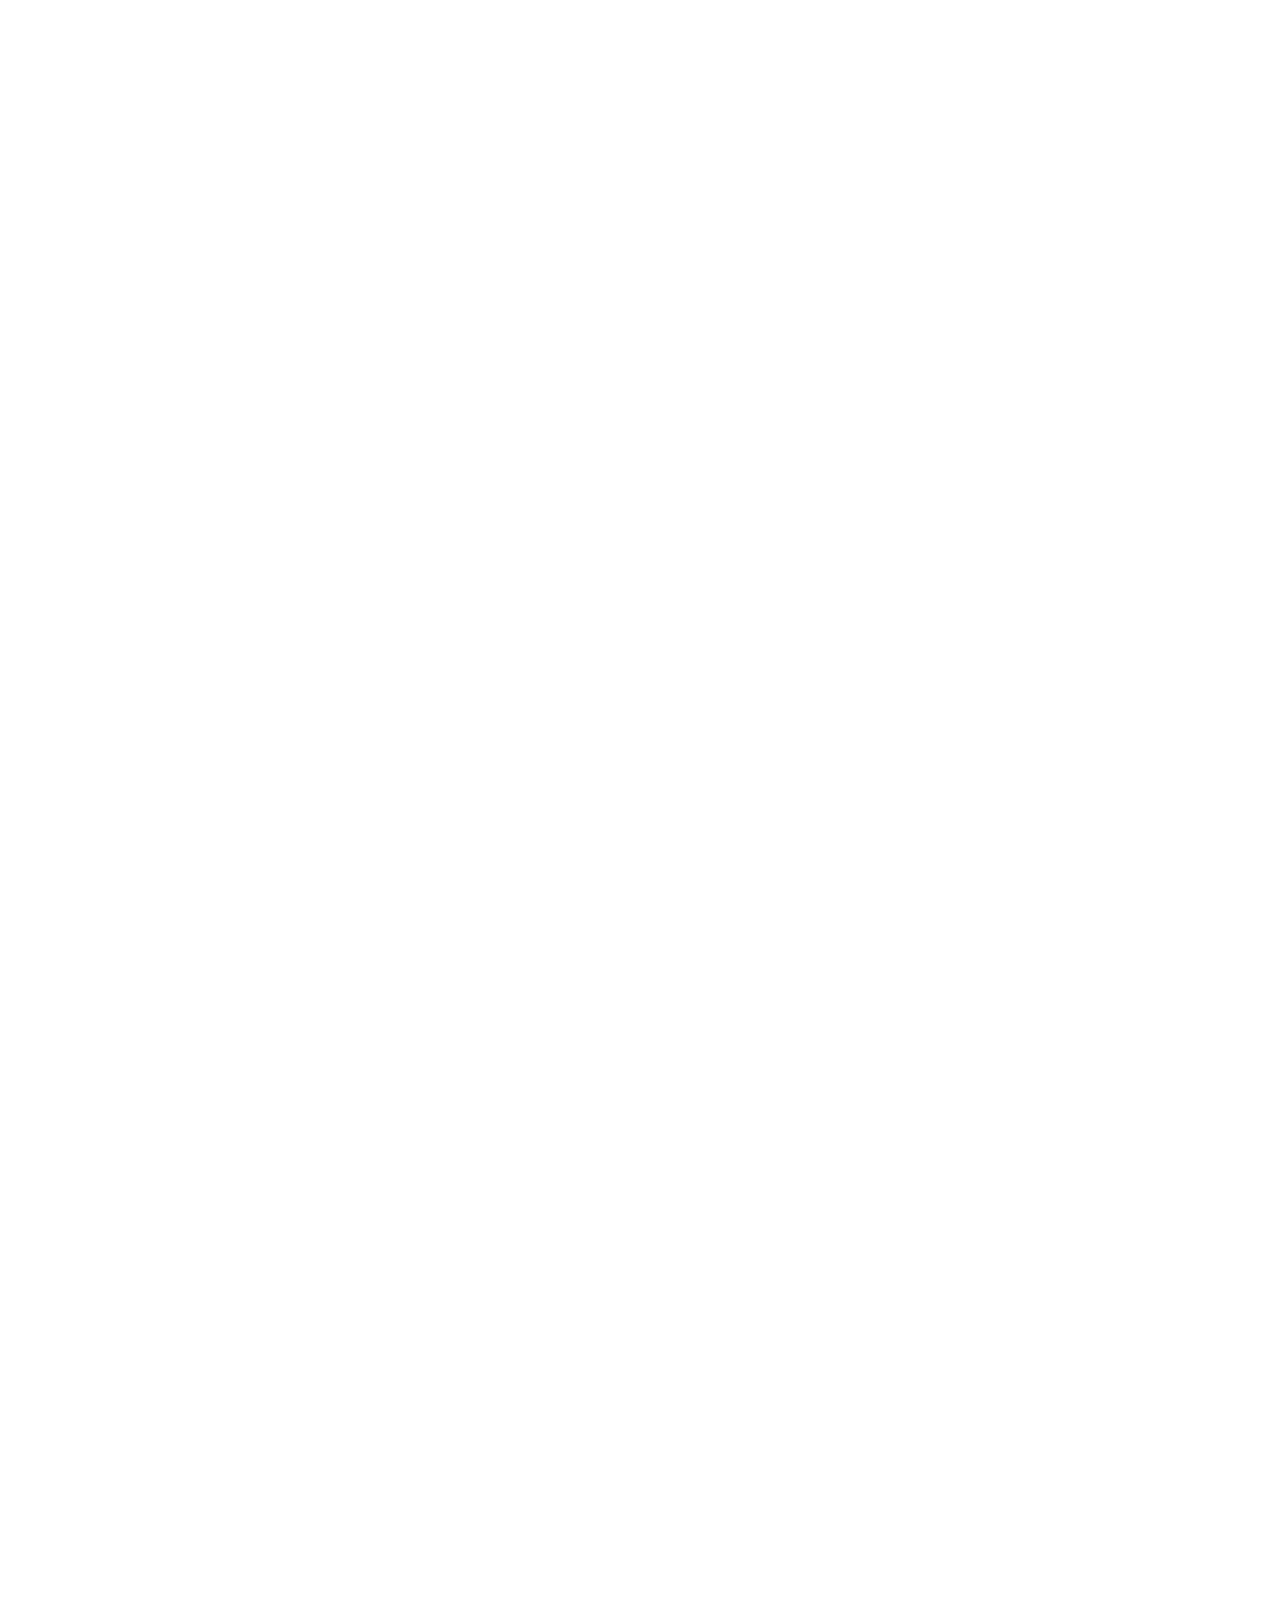
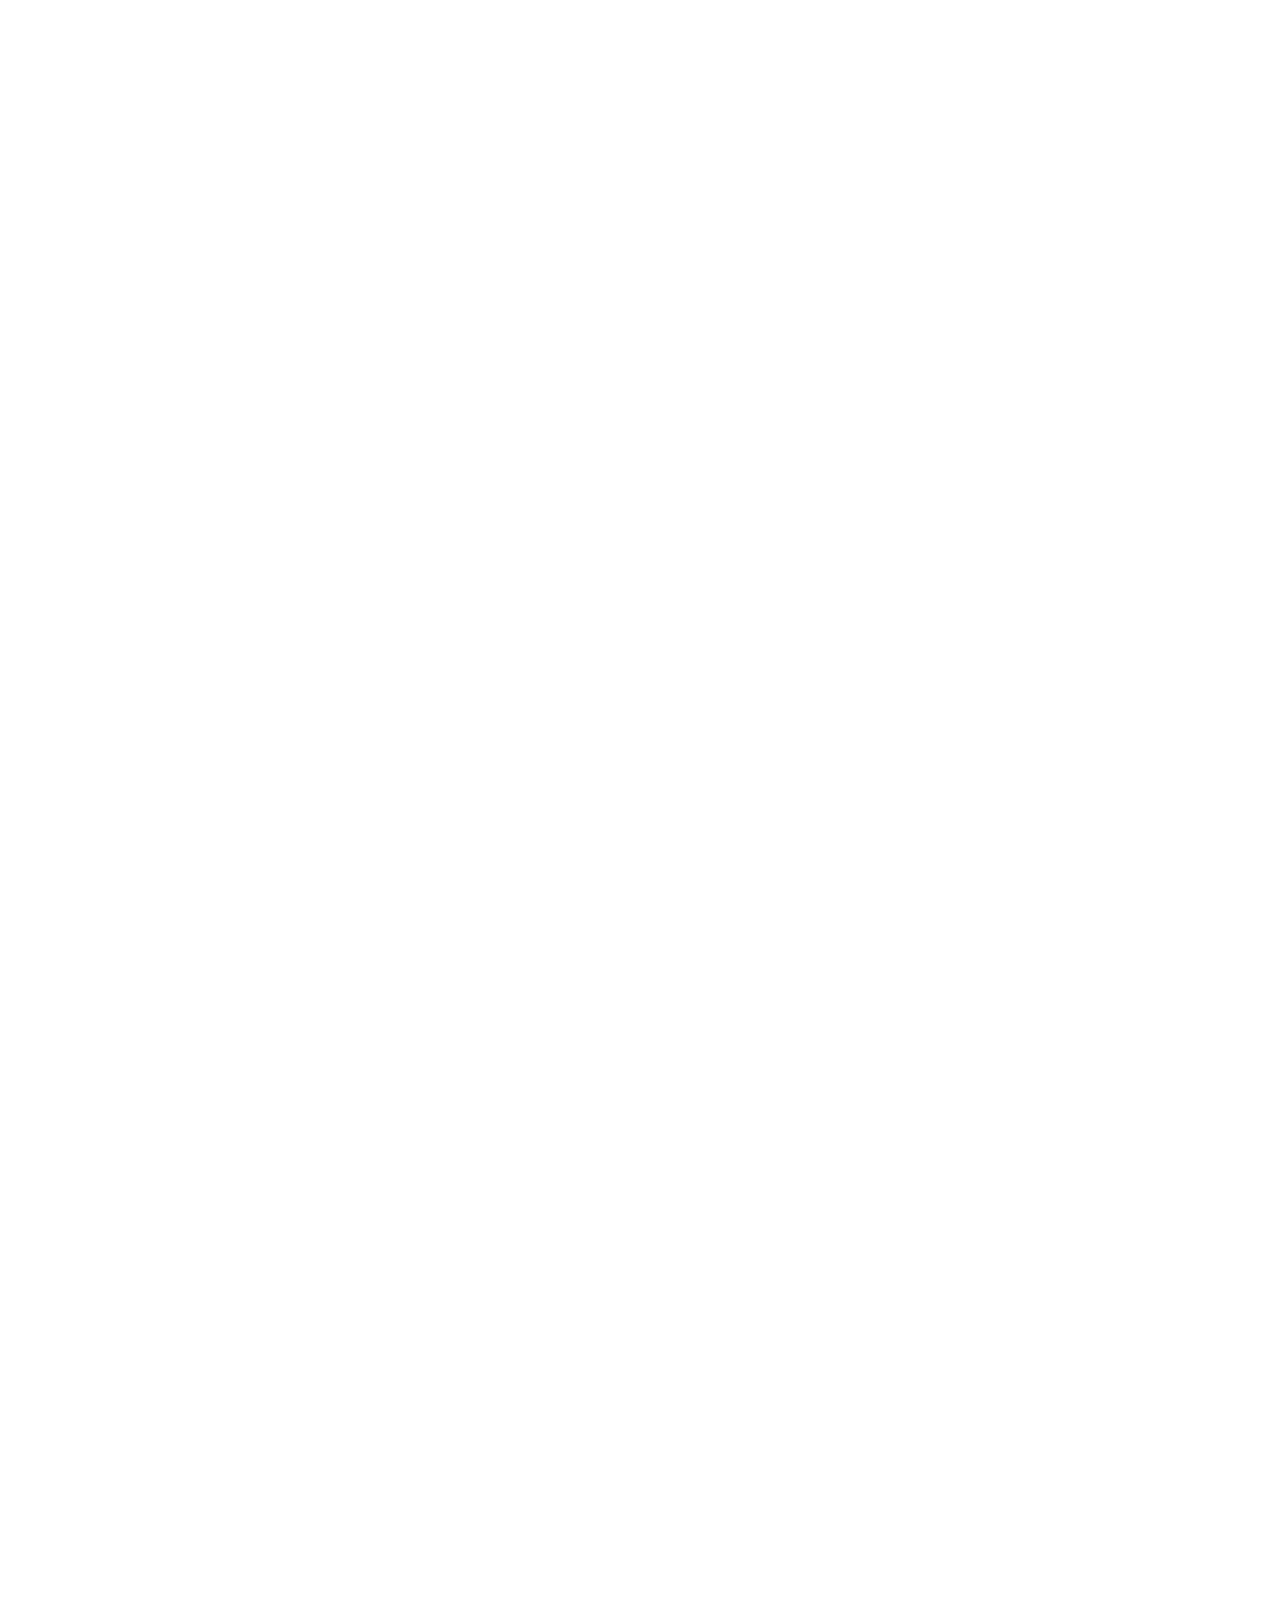
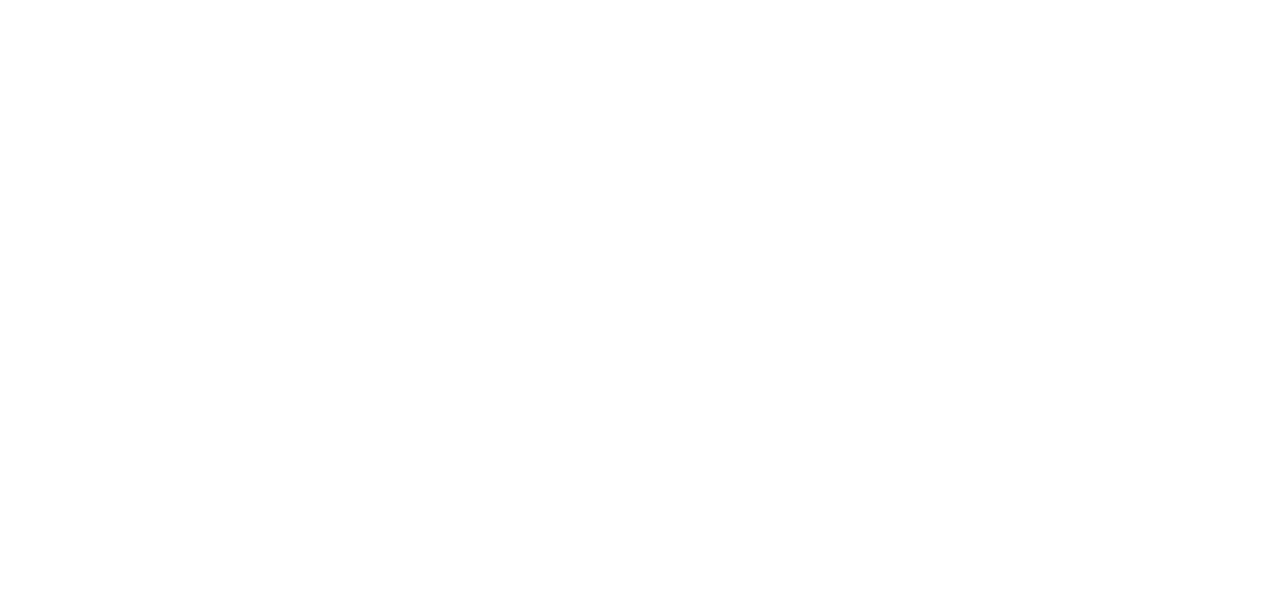
==== commit 757a6fec: "Spot." ====
--- a/index.html
+++ b/index.html
@@ -6,13 +6,15 @@
 	</title>
 	<link href="//netdna.bootstrapcdn.com/font-awesome/4.0.3/css/font-awesome.css" rel="stylesheet" />
 	<link rel="stylesheet" href="//fonts.googleapis.com/css?family=Lato" />
-	<link rel="stylesheet" href="/index.style.css?v3"/>
+	<link rel="stylesheet" href="/index.style.css?v4"/>
 	<link rel="stylesheet" href="/nav.css?v1"/>
 	<link rel="stylesheet" href="/onepage-scroll.css?v1" media="screen and (min-width: 400px)"/>
 	<script src="//code.jquery.com/jquery-2.0.3.min.js"></script>
 	<script src="/jquery.hashnavig.js?v1"></script>
 	<script src="/jquery.onepage-scroll.js?v1"></script>
 	<script src="/index.script.js?v1"></script>
+	<script src="/index.spot.js?v1"></script>
+	<script src="//www.youtube.com/iframe_api"></script>
 	<meta property="og:title" content="Demokracja Bezpośrednia"/>
 	<meta property="og:description" content="Wiemy, że nie wierzysz już w hasła wyborcze i polityczne obietnice. Dlatego nie zamierzamy Ci ich składać."/>
 	<meta property="og:image" content="http://db.org.pl/OddajeCiGlos.png"/>
@@ -31,37 +33,23 @@
 		</p>
 	</div>
 </section>
-<section class="bialy" id="nie-wierzysz">
+<section class="czarny" id="spot">
+	<iframe id="player" style="width: 100%; height: 100%;" src="//www.youtube.com/embed/yXKHP4htFdg?enablejsapi=1&rel=0" frameborder="0" allowfullscreen>
 	<div>
-		<p>
-			<l>Nie wierzysz już w hasła wyborcze i polityczne obietnice.</l>
-			<l class="font6">Dlatego nie zamierzamy Ci ich składać.</l>
+		<p style="margin-left: 20rem; margin-right: 20rem;">
+			Nie wierzysz już w hasła wyborcze i polityczne obietnice. Dlatego nie zamierzamy Ci ich składać.
+			Chcemy Ci pokazać, że da się wyjść poza skorumpowaną politykę i zakłamane media. Wystarczy uwierzyć, że możesz to zmienić.</l>
+			<l class="font7"><a class="turkus na-czarny" href="#co-mozesz">Zacznij działać.</a></l>
 		</p>
 		<p>
-			<l>Chcemy Ci pokazać, że da się wyjść</l>
-			<l class="font6">poza skorumpowaną politykę i zakłamane media.</l>
+			<l class="font7">Polityka jest prosta,</l>
+			<l>wbrew temu, co twierdzą politycy.</l>
 		</p>
-		<p>
-			<l>Wystarczy uwierzyć, że możesz to zmienić.</l>
-			<l class="font8"><a class="turkus na-czarny" href="#co-mozesz">Zacznij działać.</a></l>
+		<p style="margin-left: 20rem; margin-right: 20rem;">
+			Możesz mieć realny wpływ na to, co dzieje się „na górze”. Poznaj podstawowe mechanizmy polityczne i zacznij działać, bo nikt nie zrobi tego lepiej niż Ty.
 		</p>
 	</div>
-</section>
-<section class="turkus" id="polityka-jest-prosta">
-	<div>
-		<p>
-			<l class="font8">Polityka jest prosta,</l>
-			<l>wbrew temu, co twierdzą politycy.</l>
-		</p>
-		<p>
-			<l class="font7">Możesz mieć realny wpływ</l>
-			<l>na to, co dzieje się „na górze”.</l>
-		</p>
-		<p>
-			<l>Poznaj podstawowe mechanizmy polityczne i zacznij działać,</l>
-			<l class="font7">bo nikt nie zrobi tego lepiej niż Ty.</l>
-		</p>
-	</div>
+</iframe>
 </section>
 <section class="bialy" id="to-nie-partia">
 	<div>
--- a/index.style.css
+++ b/index.style.css
@@ -130,3 +130,9 @@
 .active-koniec #pagination li a:before {
 	background-color: white !important;
 }
+
+#spot .arrow-down, #spot-x .arrow-down, #spot .arrow-up, #spot-x .arrow-up {
+	width: 20%;
+	min-width: 100px;
+	margin: 0 auto;
+}
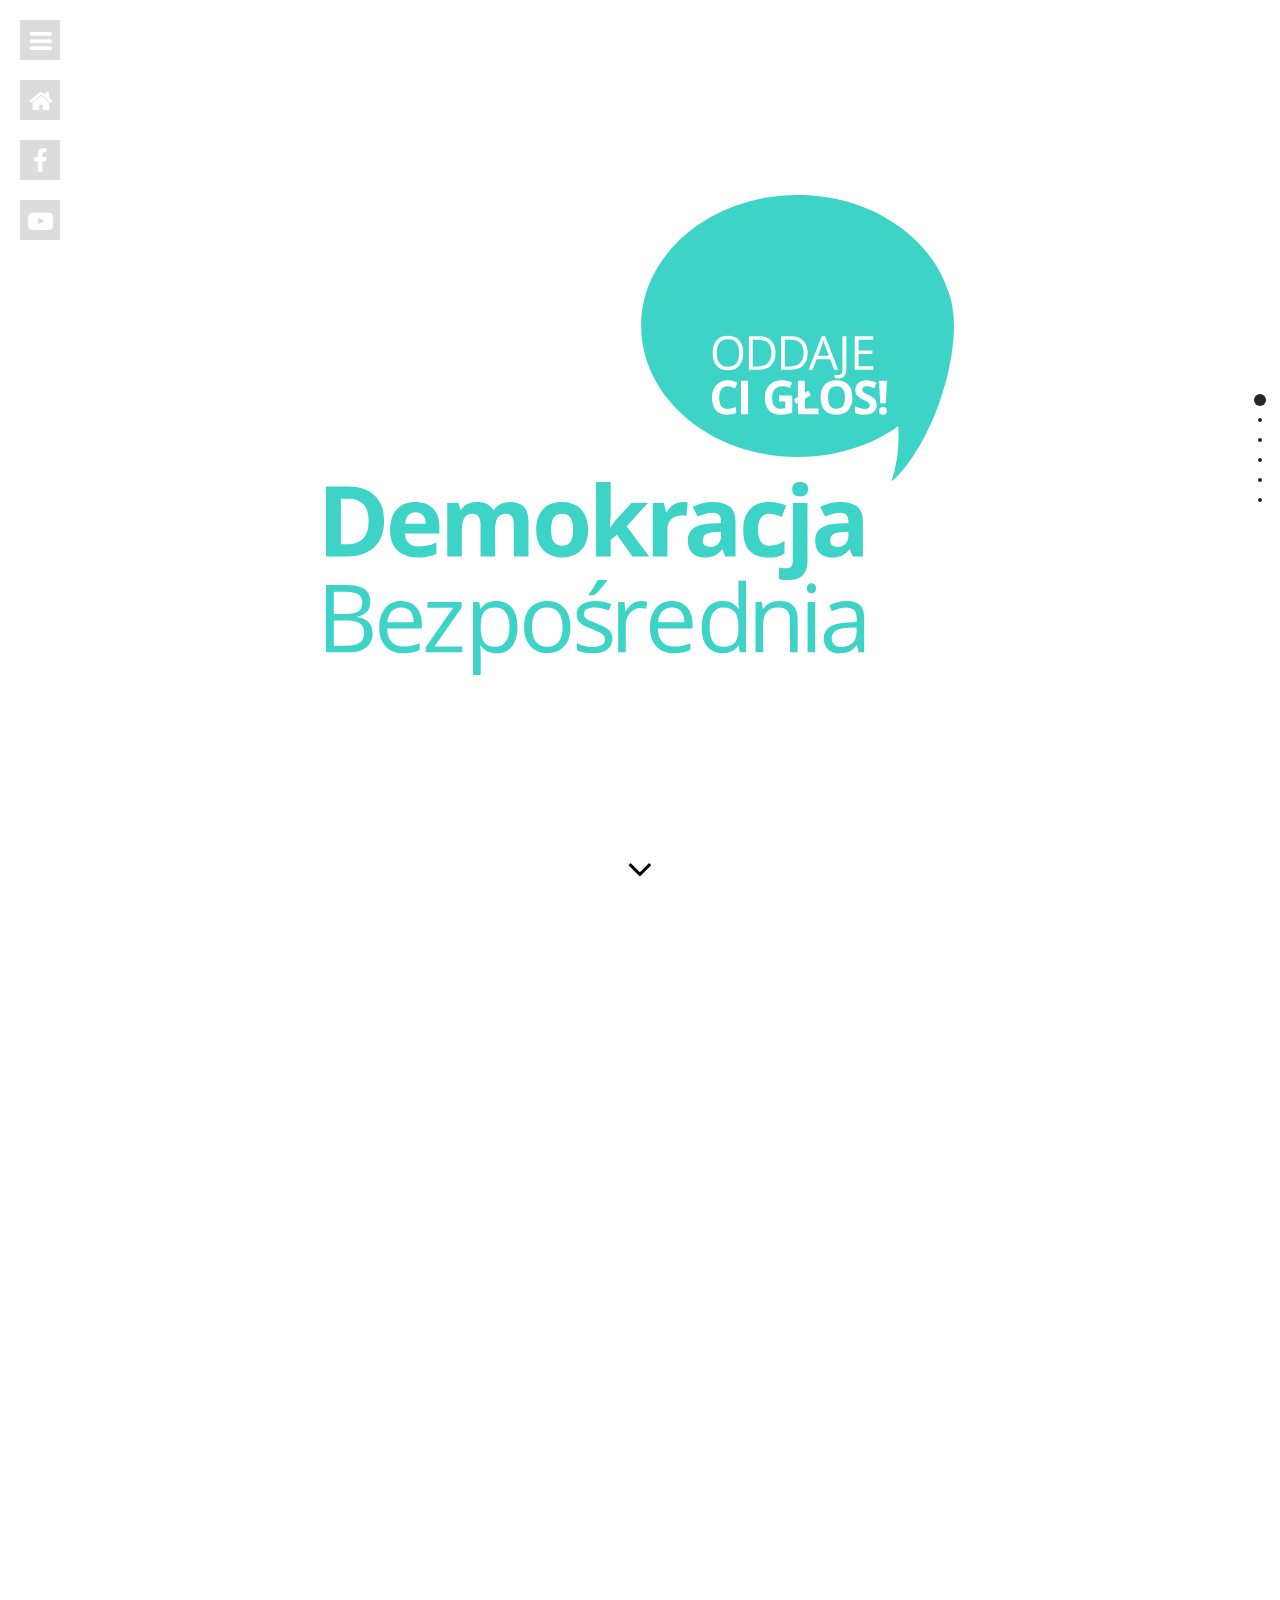
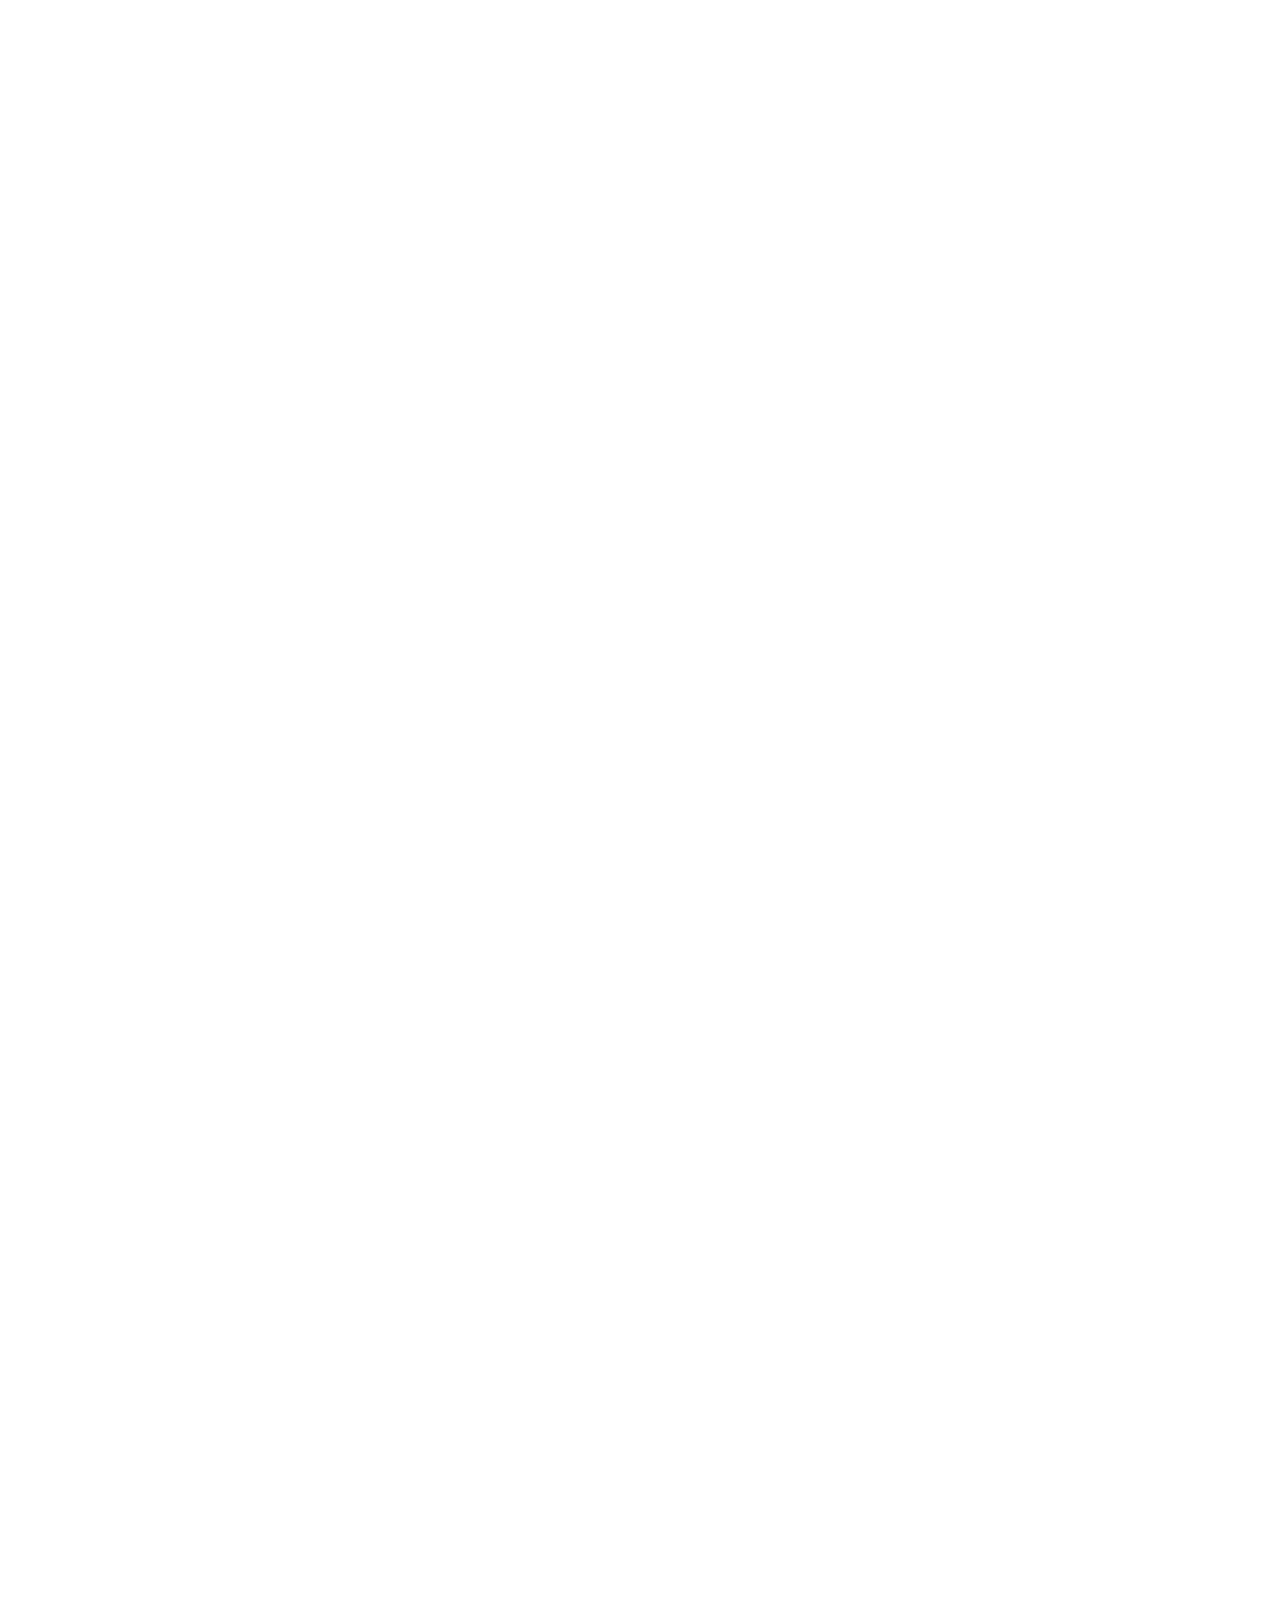
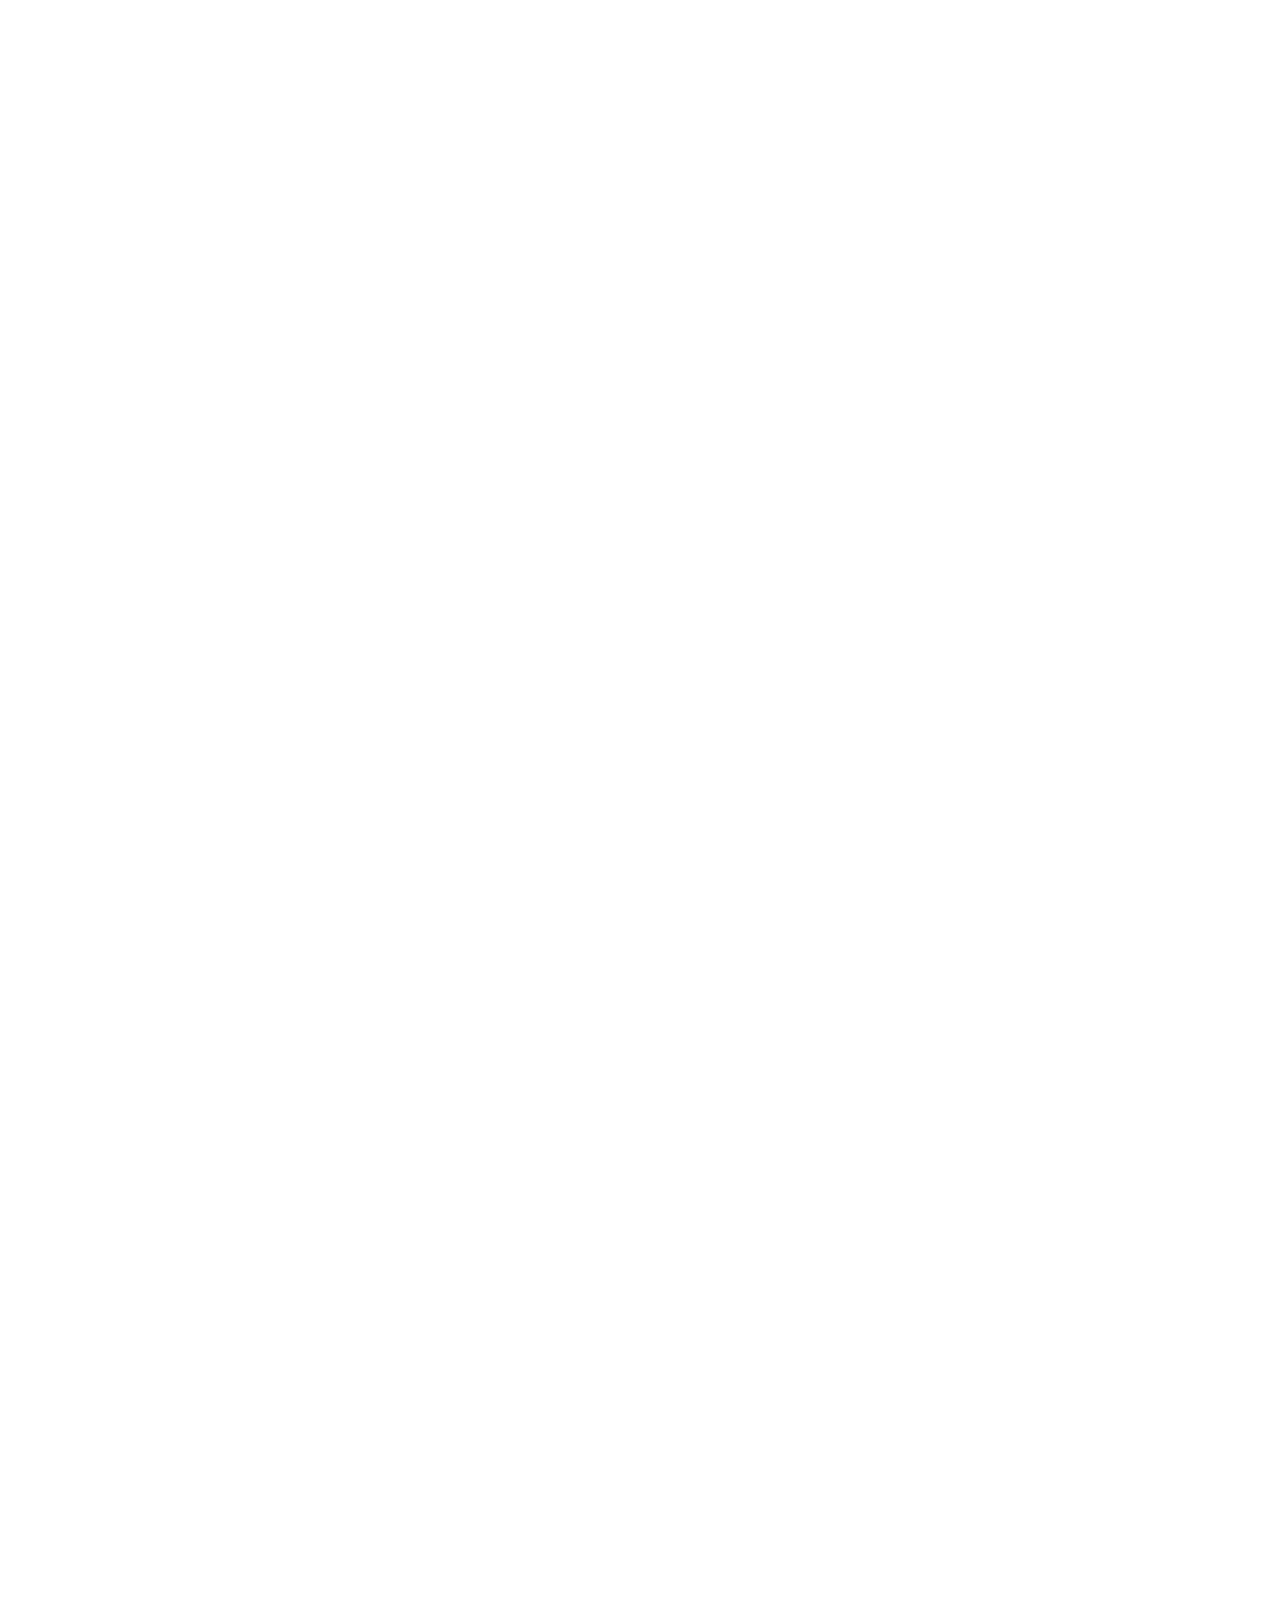
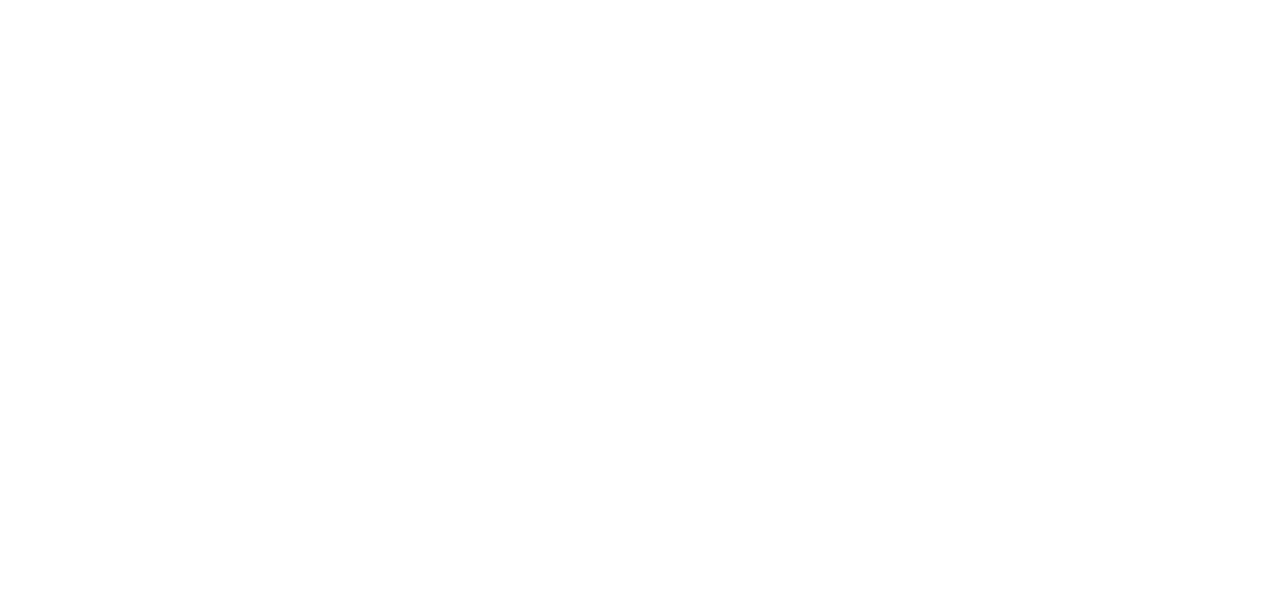
==== commit ce68f941: "Logo." ====
--- a/index.html
+++ b/index.html
@@ -25,12 +25,11 @@
 <body>
 <div id="fb-root"></div>
 <div id="main">
-<section class="turkus" id="witaj">
+<section class="bialy" id="witaj">
 	<div>
-		<p style="margin-bottom: 4rem;">
-			<l class="font8">Demokracja Bezpośrednia</l>
-			<l class="font10">oddaje Ci głos.</l>
-		</p>
+		<h1>
+			<img src="/logo.svg" style="height: 60rem;" alt="Demokracja Bezpośrednia oddaje Ci głos.">
+		</h1>
 	</div>
 </section>
 <section class="czarny" id="spot">
